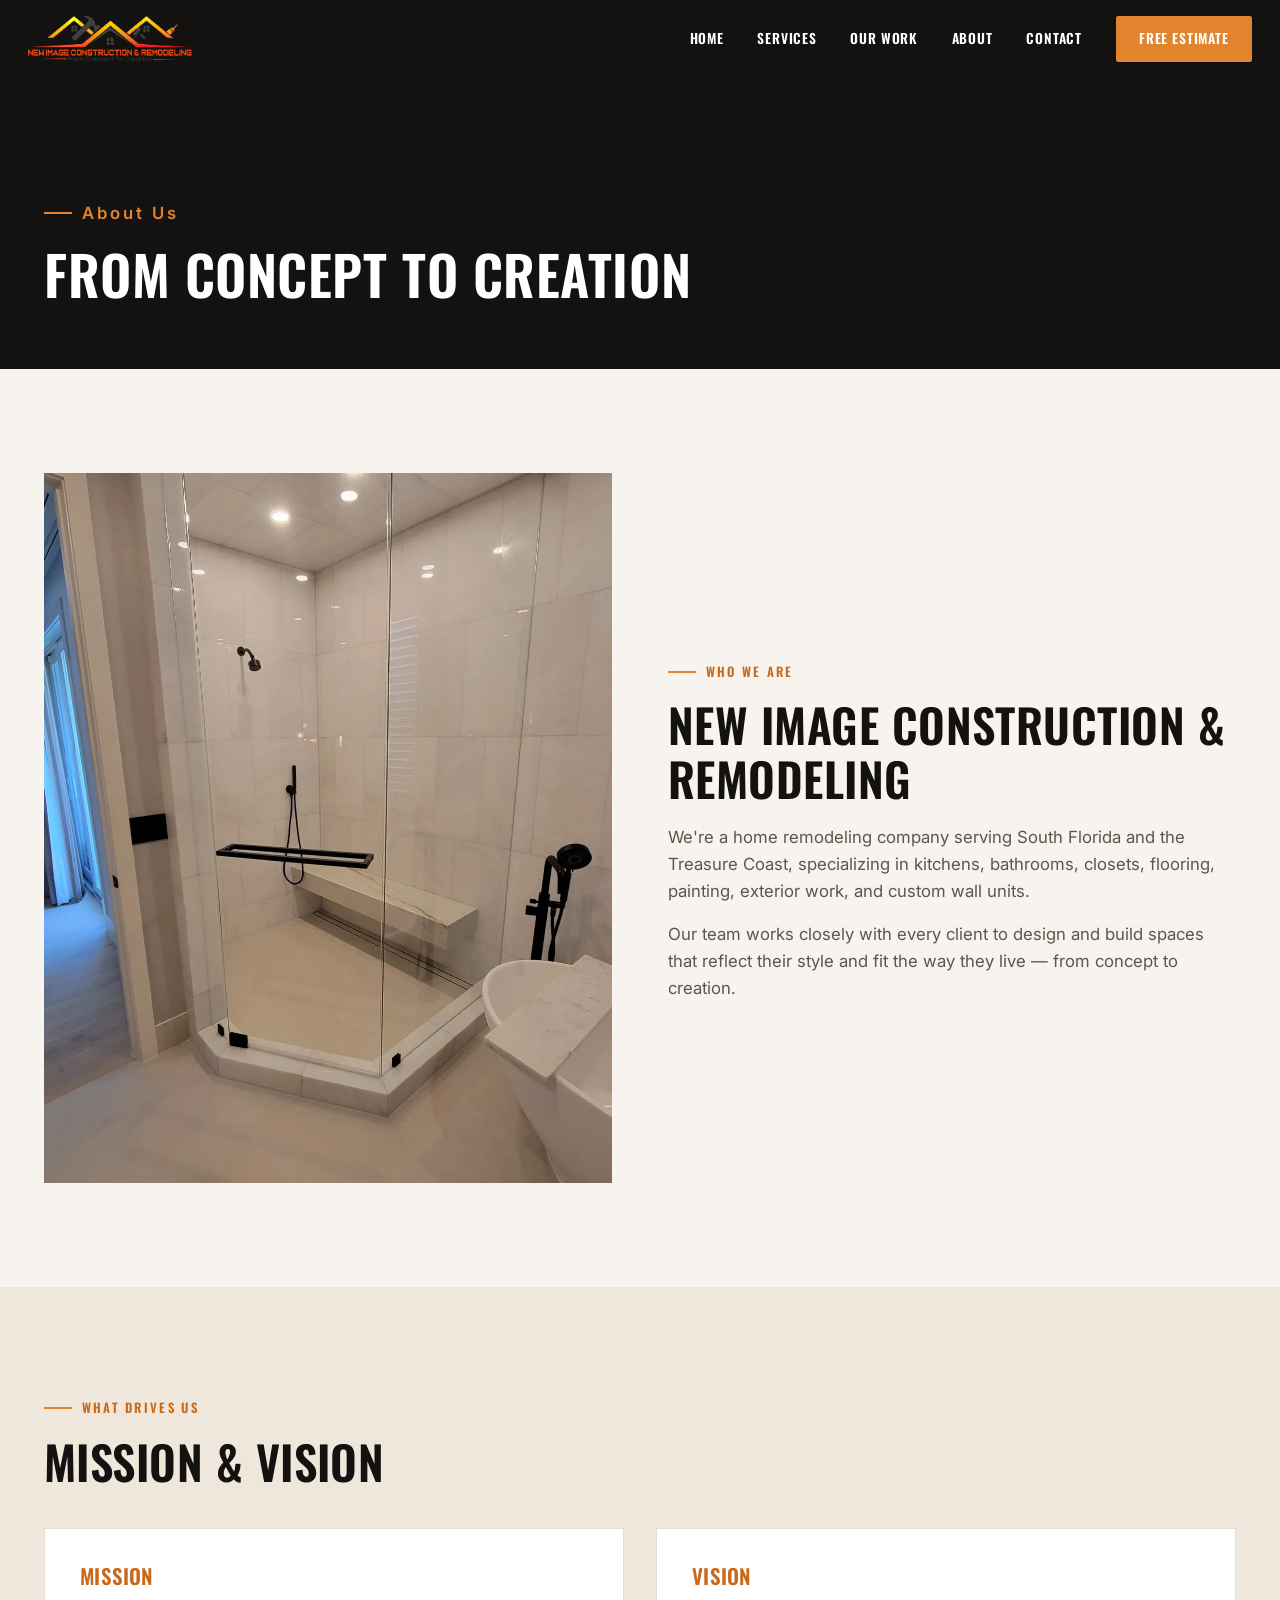
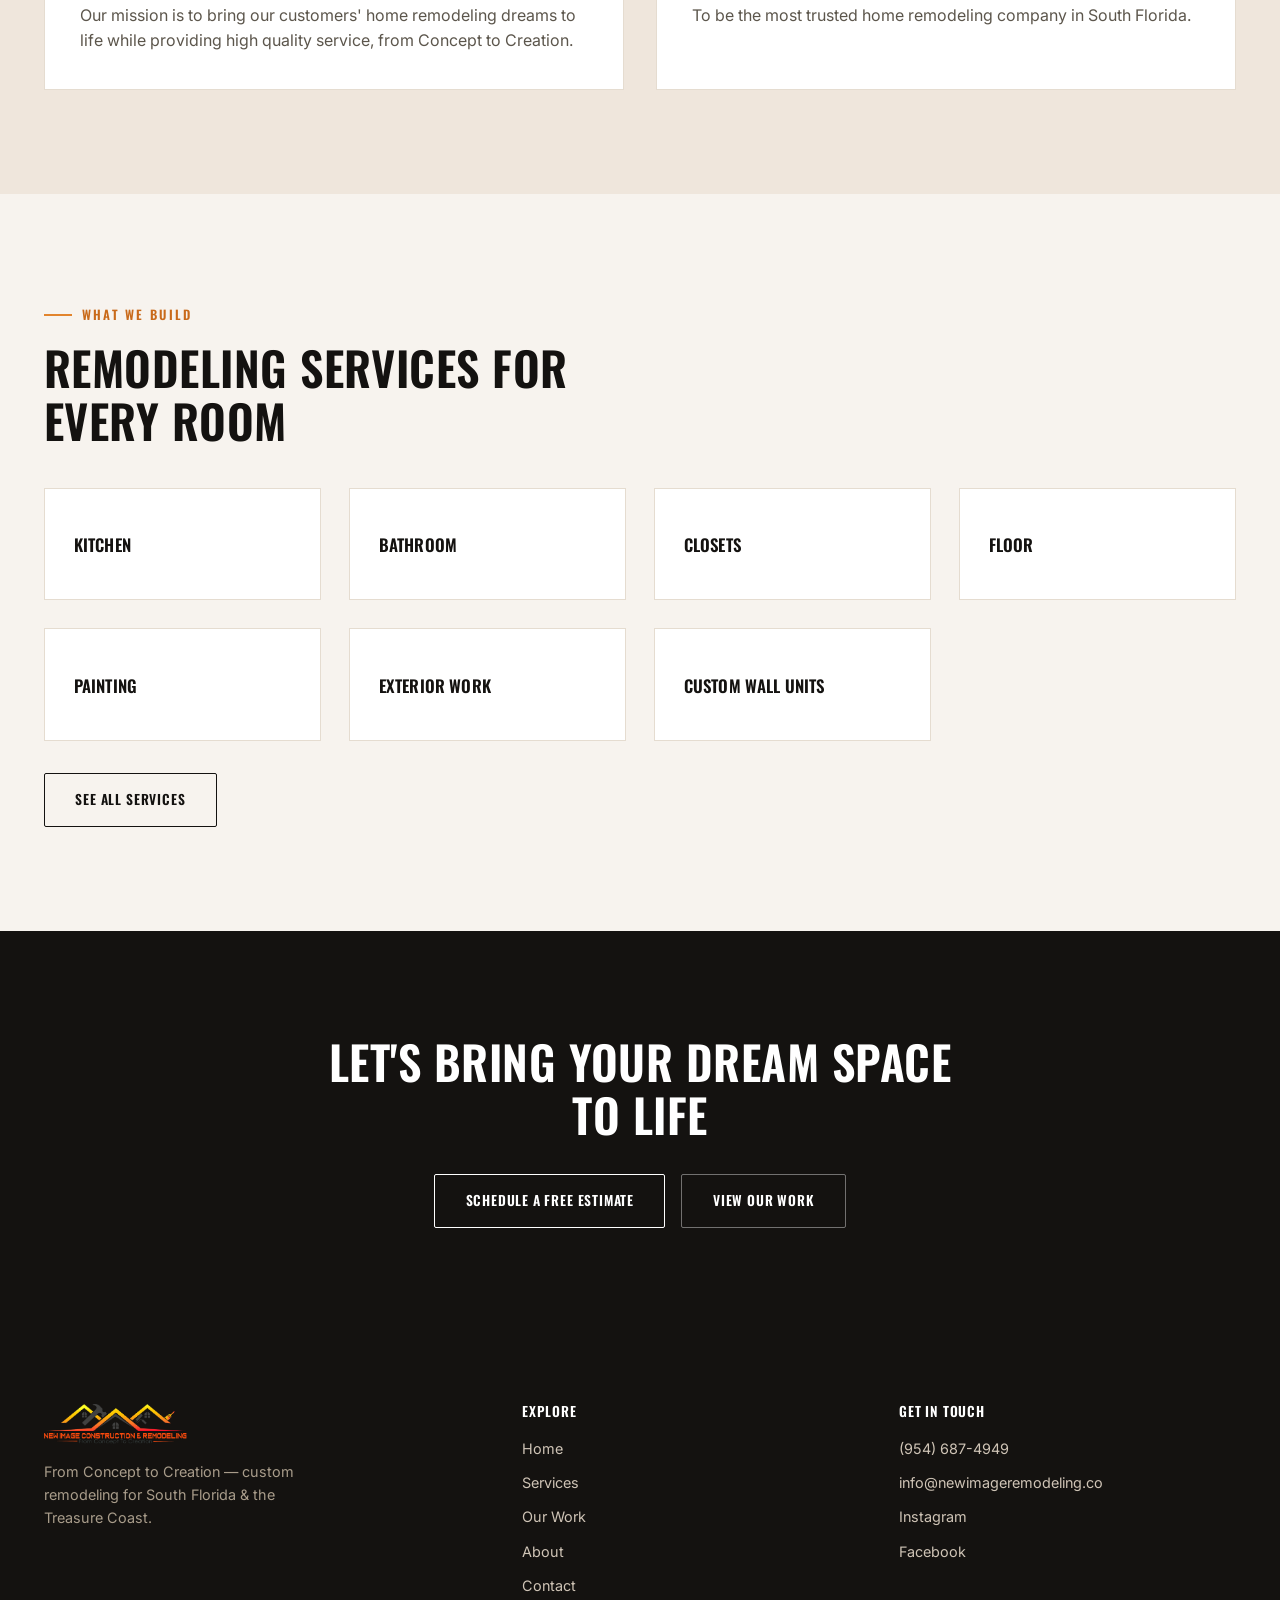
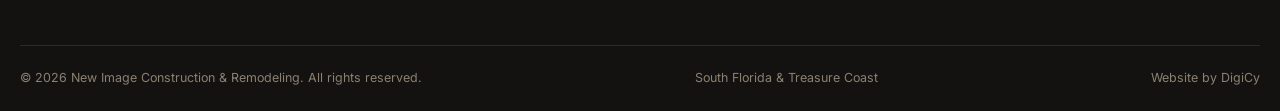
==== about/index.html @ 1180c823 "Build New Image Construction & Remodeling site Full static site: Home, Services (Kitchen, Bathroom, " ====
<!DOCTYPE html>
<html lang="en">
<head>
<meta charset="UTF-8" />
<meta name="viewport" content="width=device-width, initial-scale=1.0" />
<title>About Us | New Image Construction &amp; Remodeling</title>
<meta name="description" content="New Image Construction & Remodeling brings home remodeling dreams to life across South Florida & the Treasure Coast, from Concept to Creation." />
<link rel="canonical" href="https://newimageremodeling.co/about/" />
<meta name="robots" content="index, follow" />
<link rel="icon" type="image/png" sizes="32x32" href="/assets/logo/favicon-32.png" />
<link rel="apple-touch-icon" sizes="180x180" href="/assets/logo/apple-touch-icon.png" />
<link rel="preconnect" href="https://fonts.googleapis.com" />
<link rel="preconnect" href="https://fonts.gstatic.com" crossorigin />
<link href="https://fonts.googleapis.com/css2?family=Oswald:wght@500;600;700&family=Inter:wght@400;500;600;700&display=swap" rel="stylesheet" />
<link rel="stylesheet" href="/css/styles.css?v=1" />
</head>
<body>

<header class="site-header is-scrolled">
  <a href="/" class="logo" aria-label="New Image Construction & Remodeling — home">
    <img src="/assets/logo/newimage-logo.webp" alt="New Image Construction &amp; Remodeling" height="46" />
  </a>
  <button class="menu-toggle" aria-label="Toggle menu" aria-expanded="false">
    <span></span><span></span><span></span>
  </button>
  <nav class="main-nav">
    <a href="/">Home</a>
    <a href="/services/">Services</a>
    <a href="/work/">Our Work</a>
    <a href="/about/">About</a>
    <a href="/contact/">Contact</a>
    <a href="/contact/" class="btn btn-solid nav-cta">Free Estimate</a>
  </nav>
</header>

<section class="page-hero">
  <div class="container">
    <p class="eyebrow">About Us</p>
    <h1 data-animate>From Concept to Creation</h1>
  </div>
</section>

<section class="section">
  <div class="container about-block">
    <div data-animate>
      <img src="/assets/images/gallery/bathrooms/bathroom-01.webp" alt="Custom bathroom remodel by New Image Construction & Remodeling" />
    </div>
    <div data-animate data-animate-delay="1">
      <p class="eyebrow">Who We Are</p>
      <h2 class="section-title">New Image Construction &amp; Remodeling</h2>
      <p style="color:var(--graphite); margin-top:1.2rem; font-size:1.05rem;">We're a home remodeling company serving South Florida and the Treasure Coast, specializing in kitchens, bathrooms, closets, flooring, painting, exterior work, and custom wall units.</p>
      <p style="color:var(--graphite); margin-top:1rem; font-size:1.05rem;">Our team works closely with every client to design and build spaces that reflect their style and fit the way they live — from concept to creation.</p>
    </div>
  </div>
</section>

<section class="section" style="background:var(--cream-deep);">
  <div class="container">
    <p class="eyebrow" data-animate>What Drives Us</p>
    <h2 class="section-title" data-animate data-animate-delay="1">Mission &amp; Vision</h2>
    <div class="mv-grid" style="margin-top:2.5rem;">
      <div class="mv-card" data-animate>
        <h3>Mission</h3>
        <p>Our mission is to bring our customers' home remodeling dreams to life while providing high quality service, from Concept to Creation.</p>
      </div>
      <div class="mv-card" data-animate data-animate-delay="1">
        <h3>Vision</h3>
        <p>To be the most trusted home remodeling company in South Florida.</p>
      </div>
    </div>
  </div>
</section>

<section class="section">
  <div class="container">
    <p class="eyebrow" data-animate>What We Build</p>
    <h2 class="section-title" data-animate data-animate-delay="1">Remodeling services for every room</h2>
    <div class="grid cols-4" style="margin-top:2.5rem;">
      <div class="service-card" data-animate><h3 style="font-size:1.05rem;">Kitchen</h3></div>
      <div class="service-card" data-animate data-animate-delay="1"><h3 style="font-size:1.05rem;">Bathroom</h3></div>
      <div class="service-card" data-animate data-animate-delay="2"><h3 style="font-size:1.05rem;">Closets</h3></div>
      <div class="service-card" data-animate data-animate-delay="3"><h3 style="font-size:1.05rem;">Floor</h3></div>
      <div class="service-card" data-animate><h3 style="font-size:1.05rem;">Painting</h3></div>
      <div class="service-card" data-animate data-animate-delay="1"><h3 style="font-size:1.05rem;">Exterior Work</h3></div>
      <div class="service-card" data-animate data-animate-delay="2"><h3 style="font-size:1.05rem;">Custom Wall Units</h3></div>
    </div>
    <div class="btn-row" style="margin-top:2rem;" data-animate>
      <a href="/services/" class="btn">See All Services</a>
    </div>
  </div>
</section>

<section class="section" style="background:var(--ink); color:var(--white); text-align:center;">
  <div class="container">
    <h2 class="section-title" style="margin:0 auto; text-align:center; color:var(--white);" data-animate>Let's bring your dream space to life</h2>
    <div class="btn-row" style="justify-content:center; margin-top:2rem;" data-animate data-animate-delay="1">
      <a href="/contact/" class="btn btn-light">Schedule a Free Estimate</a>
      <a href="/work/" class="btn" style="border-color:rgba(255,255,255,.4); color:var(--white);">View Our Work</a>
    </div>
  </div>
</section>

<footer class="site-footer">
  <div class="container footer-grid">
    <div>
      <a href="/" class="logo">
        <img src="/assets/logo/newimage-logo.webp" alt="New Image Construction &amp; Remodeling" height="40" />
      </a>
      <p class="footer-tagline">From Concept to Creation — custom remodeling for South Florida &amp; the Treasure Coast.</p>
    </div>
    <div>
      <h4>Explore</h4>
      <div class="footer-links">
        <a href="/">Home</a>
        <a href="/services/">Services</a>
        <a href="/work/">Our Work</a>
        <a href="/about/">About</a>
        <a href="/contact/">Contact</a>
      </div>
    </div>
    <div>
      <h4>Get In Touch</h4>
      <div class="footer-links">
        <a href="tel:+19546874949">(954) 687-4949</a>
        <a href="mailto:info@newimageremodeling.co">info@newimageremodeling.co</a>
        <a href="https://www.instagram.com/newimageconstruction_remodel/" target="_blank" rel="noopener">Instagram</a>
        <a href="https://www.facebook.com/profile.php?id=100067156015493" target="_blank" rel="noopener">Facebook</a>
      </div>
    </div>
  </div>
  <div class="container footer-bottom">
    <span>&copy; <span data-year></span> New Image Construction &amp; Remodeling. All rights reserved.</span>
    <span>South Florida &amp; Treasure Coast</span>
    <span>Website by <a href="https://digicyus.com" target="_blank" rel="noopener">DigiCy</a></span>
  </div>
</footer>

<script src="/js/main.js?v=1"></script>
</body>
</html>
---- css/styles.css ----
/* ============================================================
   NEW IMAGE CONSTRUCTION & REMODELING — Design System
   ============================================================ */

:root{
  --ink:#141210;
  --ink-soft:#262220;
  --charcoal:#3a3532;
  --orange:#e2842d;
  --orange-deep:#c96a1a;
  --tan:#e2c6b7;
  --tan-deep:#d4ac96;
  --cream:#f7f3ee;
  --cream-deep:#efe6dc;
  --white:#ffffff;
  --graphite:#5c564c;
  --line:#e5dcd0;

  --font-head:'Oswald', 'Arial Narrow', sans-serif;
  --font-body:'Inter', -apple-system, BlinkMacSystemFont, 'Segoe UI', sans-serif;

  --section-pad: 6.5rem;
  --container-w: 1240px;

  --ease: cubic-bezier(.22,.68,.32,1);
}

*,*::before,*::after{ box-sizing:border-box; }
html,body{ margin:0; padding:0; }
html{ overflow-x:clip; scroll-behavior:smooth; }
body{
  overflow-x:clip;
  background:var(--cream);
  color:var(--ink);
  font-family:var(--font-body);
  font-size:16px;
  line-height:1.6;
  -webkit-font-smoothing:antialiased;
}
@media (prefers-reduced-motion: reduce){
  html{ scroll-behavior:auto; }
}

img{ max-width:100%; display:block; }
a{ color:inherit; text-decoration:none; }
ul{ margin:0; padding:0; list-style:none; }
h1,h2,h3,h4{ font-family:var(--font-head); font-weight:600; text-transform:uppercase; letter-spacing:.01em; line-height:1.15; margin:0; color:var(--ink); }
p{ margin:0; }
button{ font-family:inherit; cursor:pointer; }

:focus-visible{ outline:2px solid var(--orange); outline-offset:3px; }

.container{ max-width:var(--container-w); margin:0 auto; padding:0 1.5rem; }
.section{ padding:var(--section-pad) 0; }
@media (max-width:720px){
  :root{ --section-pad:4rem; }
}

.eyebrow{
  display:inline-flex; align-items:center; gap:.6rem;
  font-family:var(--font-head);
  font-size:.8rem; letter-spacing:.18em; text-transform:uppercase;
  color:var(--orange-deep); font-weight:600; margin:0 0 1rem;
}
.eyebrow::before{ content:''; width:28px; height:2px; background:var(--orange); }

.section-title{ font-size:clamp(2rem,4vw,2.9rem); max-width:26ch; }
.section-lede{ font-size:1.1rem; color:var(--graphite); max-width:56ch; margin-top:1rem; }

/* ---------------- Buttons ---------------- */
.btn{
  display:inline-flex; align-items:center; justify-content:center; gap:.5rem;
  padding:.95rem 1.9rem; border-radius:2px; border:1.5px solid var(--ink);
  background:transparent; color:var(--ink);
  font-family:var(--font-head);
  font-size:.85rem; font-weight:600; letter-spacing:.06em; text-transform:uppercase;
  transition:background .25s var(--ease), color .25s var(--ease), border-color .25s var(--ease), transform .2s var(--ease);
}
.btn:hover{ background:var(--ink); color:var(--white); transform:translateY(-2px); }
.btn-solid{ background:var(--orange); border-color:var(--orange); color:var(--white); }
.btn-solid:hover{ background:var(--orange-deep); border-color:var(--orange-deep); }
.btn-light{ border-color:var(--white); color:var(--white); }
.btn-light:hover{ background:var(--white); color:var(--ink); }
.btn-row{ display:flex; gap:1rem; flex-wrap:wrap; }

/* ---------------- Header / Nav ---------------- */
.site-header{
  position:fixed; top:0; left:0; right:0; z-index:1000;
  display:flex; align-items:center; justify-content:space-between;
  padding:1rem 1.75rem;
  transition:padding .3s var(--ease);
}
.site-header::before{
  content:''; position:absolute; inset:0; z-index:-1;
  background:rgba(20,18,16,0);
  transition:background .3s var(--ease), backdrop-filter .3s var(--ease);
}
.site-header.is-scrolled::before{
  background:rgba(20,18,16,.94);
  backdrop-filter:blur(10px);
}
.site-header.is-scrolled{ padding:.6rem 1.75rem; }

.logo{ display:flex; align-items:center; gap:.6rem; z-index:2; }
.logo img{ height:46px; width:auto; }

.main-nav{
  display:flex; align-items:center; gap:2.1rem;
}
.main-nav a{
  color:var(--white); font-family:var(--font-head);
  font-size:.85rem; font-weight:600;
  letter-spacing:.06em; text-transform:uppercase;
  padding:.4rem 0; position:relative;
}
.main-nav a:not(.btn)::after{
  content:''; position:absolute; left:0; bottom:-2px; width:0; height:1px;
  background:var(--orange); transition:width .25s var(--ease);
}
.main-nav a:not(.btn):hover::after{ width:100%; }
.main-nav .nav-cta{
  border:1.5px solid var(--orange); color:var(--white);
  padding:.7rem 1.4rem; border-radius:2px;
}
.main-nav .nav-cta:hover{ background:var(--orange); color:var(--ink); }

.menu-toggle{
  display:none; flex-direction:column; justify-content:center; gap:5px;
  width:42px; height:42px; background:transparent; border:none; z-index:2;
}
.menu-toggle span{ display:block; width:24px; height:2px; background:var(--white); transition:transform .25s var(--ease), opacity .25s var(--ease); }
.menu-toggle[aria-expanded="true"] span:nth-child(1){ transform:translateY(7px) rotate(45deg); }
.menu-toggle[aria-expanded="true"] span:nth-child(2){ opacity:0; }
.menu-toggle[aria-expanded="true"] span:nth-child(3){ transform:translateY(-7px) rotate(-45deg); }

@media (max-width:900px){
  .menu-toggle{ display:flex; }
  .main-nav{
    position:fixed; inset:0; z-index:1;
    flex-direction:column; justify-content:center; align-items:flex-start;
    gap:1.4rem; padding:2rem 2rem;
    background:var(--ink);
    transform:translateX(100%); transition:transform .35s var(--ease);
  }
  .main-nav.is-open{ transform:translateX(0); }
  .main-nav a{ font-size:1.4rem; }
  .main-nav .nav-cta{ margin-top:1rem; }
}

/* ---------------- Hero ---------------- */
.hero{
  position:relative; min-height:100svh; display:flex; align-items:flex-end;
  background:var(--ink); color:var(--white); overflow:clip;
}
.hero-media{ position:absolute; inset:0; z-index:0; }
.hero-media img{ width:100%; height:100%; object-fit:cover; }
.hero-media::after{
  content:''; position:absolute; inset:0;
  background:linear-gradient(180deg, rgba(10,9,7,.35) 0%, rgba(10,9,7,.35) 40%, rgba(10,9,7,.9) 100%);
}
.hero-content{ position:relative; z-index:1; padding:8rem 1.5rem 5rem; max-width:var(--container-w); margin:0 auto; width:100%; }
.hero-eyebrow{
  font-family:var(--font-head);
  font-size:.8rem; letter-spacing:.22em; text-transform:uppercase; color:var(--orange);
  font-weight:600; margin-bottom:1.2rem;
}
.hero-title{
  font-size:clamp(2.6rem,6vw,4.6rem); max-width:18ch; color:var(--white);
}
.hero-sub{ font-size:1.15rem; max-width:48ch; margin-top:1.3rem; color:#e9e0d3; font-family:var(--font-body); text-transform:none; }
.hero-actions{ display:flex; gap:1rem; margin-top:2.2rem; flex-wrap:wrap; }

/* ---------------- Data-animate ---------------- */
[data-animate]{
  opacity:0; transform:translateY(28px);
  transition:opacity .7s var(--ease), transform .7s var(--ease);
}
[data-animate].is-visible{ opacity:1; transform:none; }
[data-animate-delay="1"]{ transition-delay:.08s; }
[data-animate-delay="2"]{ transition-delay:.16s; }
[data-animate-delay="3"]{ transition-delay:.24s; }
[data-animate-delay="4"]{ transition-delay:.32s; }
@media (prefers-reduced-motion: reduce){
  [data-animate]{ opacity:1; transform:none; transition:none; }
}

/* ---------------- Brand statement ---------------- */
.statement{
  text-align:center; padding:5rem 0;
}
.statement p{
  font-family:var(--font-head); text-transform:none; font-size:clamp(1.4rem,3vw,2.1rem);
  line-height:1.5; max-width:22ch; margin:0 auto; color:var(--ink-soft);
}
.statement .orange{ color:var(--orange-deep); }

/* ---------------- Cards / Grids ---------------- */
.grid{ display:grid; gap:1.75rem; }
.cols-2{ grid-template-columns:repeat(2,1fr); }
.cols-3{ grid-template-columns:repeat(3,1fr); }
.cols-4{ grid-template-columns:repeat(4,1fr); }
@media (max-width:960px){ .cols-3,.cols-4{ grid-template-columns:repeat(2,1fr); } }
@media (max-width:620px){ .cols-2,.cols-3,.cols-4{ grid-template-columns:1fr; } }

.service-card{
  background:var(--white); border:1px solid var(--line); padding:2.2rem 1.8rem;
  transition:transform .3s var(--ease), box-shadow .3s var(--ease), border-color .3s var(--ease);
}
.service-card:hover{ transform:translateY(-6px); box-shadow:0 20px 40px -20px rgba(20,18,16,.25); border-color:var(--orange); }
.service-card .num{ font-family:var(--font-head); font-size:.9rem; color:var(--orange); font-weight:600; }
.service-card h3{ font-size:1.2rem; margin:.7rem 0 .6rem; }
.service-card p{ color:var(--graphite); font-size:.95rem; }

/* ---------------- Process steps ---------------- */
.process-list{ display:grid; grid-template-columns:repeat(auto-fit,minmax(200px,1fr)); gap:1.5rem; margin-top:3rem; }
.process-step{
  position:relative; padding:1.8rem 1.4rem; background:var(--white); border:1px solid var(--line);
}
.process-step .step-num{
  display:inline-flex; align-items:center; justify-content:center;
  width:38px; height:38px; border-radius:50%; background:var(--ink); color:var(--white);
  font-family:var(--font-head); font-weight:600; margin-bottom:1rem;
}
.process-step h4{ font-size:1.05rem; margin-bottom:.5rem; }
.process-step p{ font-size:.88rem; color:var(--graphite); }

/* ---------------- Gallery ---------------- */
.masonry{
  columns:3 280px; column-gap:1.1rem;
}
.masonry figure{
  break-inside:avoid; margin:0 0 1.1rem; overflow:hidden; position:relative; background:var(--ink);
  cursor:zoom-in;
}
.masonry figure img{ width:100%; height:auto; display:block; transition:transform .5s var(--ease); }
.masonry figure:hover img{ transform:scale(1.045); }
.masonry figcaption{
  position:absolute; left:0; right:0; bottom:0; padding:1.4rem 1.1rem .9rem;
  background:linear-gradient(0deg, rgba(10,9,7,.82), transparent);
  color:var(--white); font-family:var(--font-head);
  font-size:.82rem; letter-spacing:.04em; text-transform:uppercase; font-weight:600;
  opacity:0; transform:translateY(8px); transition:opacity .3s var(--ease), transform .3s var(--ease);
}
.masonry figure:hover figcaption{ opacity:1; transform:none; }
@media (max-width:720px){ .masonry{ columns:2 200px; } }
@media (max-width:460px){ .masonry{ columns:1; } }

.placeholder-figure{
  display:flex; align-items:center; justify-content:center; aspect-ratio:4/5;
  background:repeating-linear-gradient(135deg, var(--cream-deep), var(--cream-deep) 12px, var(--cream) 12px, var(--cream) 24px);
  border:1px dashed var(--orange); color:var(--graphite);
  font-family:var(--font-head);
  font-size:.8rem; letter-spacing:.06em; text-transform:uppercase; text-align:center; padding:1.5rem;
}

.filter-bar{ display:flex; flex-wrap:wrap; gap:.6rem; margin:2.2rem 0 2.5rem; }
.filter-btn{
  padding:.55rem 1.15rem; border:1.5px solid var(--line); background:var(--white);
  font-family:var(--font-head);
  font-size:.78rem; font-weight:600; letter-spacing:.05em; text-transform:uppercase;
  border-radius:999px; color:var(--graphite); transition:all .25s var(--ease);
}
.filter-btn:hover{ border-color:var(--orange); color:var(--ink); }
.filter-btn.is-active{ background:var(--ink); border-color:var(--ink); color:var(--white); }

/* Lightbox */
.lightbox{
  position:fixed; inset:0; z-index:2000; background:rgba(10,9,7,.95);
  display:flex; align-items:center; justify-content:center; padding:2rem;
  opacity:0; pointer-events:none; transition:opacity .3s var(--ease);
}
.lightbox.is-open{ opacity:1; pointer-events:auto; }
.lightbox img{ max-width:100%; max-height:88vh; margin:0 auto; }
.lightbox-close{
  position:absolute; top:1.5rem; right:1.5rem; width:44px; height:44px;
  border:1.5px solid rgba(255,255,255,.4); background:transparent; color:var(--white);
  border-radius:50%; font-size:1.3rem; line-height:1;
}
.lightbox-cap{ position:absolute; bottom:1.6rem; left:0; right:0; text-align:center; color:#e9e0d3; font-family:var(--font-head); font-size:.85rem; letter-spacing:.04em; text-transform:uppercase; }

/* ---------------- About ---------------- */
.about-block{ display:grid; grid-template-columns:1fr 1fr; gap:3.5rem; align-items:center; }
.about-block img{ width:100%; height:100%; object-fit:cover; aspect-ratio:4/5; }
@media (max-width:820px){ .about-block{ grid-template-columns:1fr; } }
.stat-row{ display:flex; gap:2.5rem; margin-top:2.2rem; flex-wrap:wrap; }
.stat strong{ display:block; font-family:var(--font-head); font-size:2.2rem; color:var(--orange-deep); }
.stat span{ font-size:.82rem; text-transform:uppercase; letter-spacing:.06em; color:var(--graphite); font-family:var(--font-head); }

.mv-grid{ display:grid; grid-template-columns:1fr 1fr; gap:2rem; margin-top:1rem; }
@media (max-width:720px){ .mv-grid{ grid-template-columns:1fr; } }
.mv-card{ background:var(--white); border:1px solid var(--line); padding:2.2rem; }
.mv-card h3{ color:var(--orange-deep); font-size:1.3rem; margin-bottom:.9rem; }
.mv-card p{ color:var(--graphite); }

/* ---------------- Contact ---------------- */
.contact-grid{ display:grid; grid-template-columns:1.1fr .9fr; gap:3.5rem; }
@media (max-width:900px){ .contact-grid{ grid-template-columns:1fr; } }
.contact-form{ display:flex; flex-direction:column; gap:1.2rem; }
.form-grid{ display:grid; grid-template-columns:1fr 1fr; gap:1.2rem; }
@media (max-width:560px){ .form-grid{ grid-template-columns:1fr; } }
.form-grid label,.contact-form > label{
  display:flex; flex-direction:column; gap:.5rem; font-size:.82rem; font-weight:600;
  font-family:var(--font-head);
  letter-spacing:.04em; text-transform:uppercase; color:var(--ink-soft);
}
.full-width{ grid-column:1/-1; }
input,textarea{
  font-family:var(--font-body); font-size:1rem; padding:.85rem 1rem; border:1.5px solid var(--line);
  background:var(--white); color:var(--ink); border-radius:2px; transition:border-color .2s var(--ease);
}
input:focus,textarea:focus{ border-color:var(--orange); }
textarea{ resize:vertical; min-height:140px; }
.form-status{ font-size:.88rem; min-height:1.2em; }
.form-status.is-success{ color:#2f7d3c; }
.form-status.is-error{ color:#b6462f; }

.contact-info-card{ background:var(--ink); color:var(--white); padding:2.6rem; }
.contact-info-card h3{ color:var(--white); font-size:1.3rem; margin-bottom:1.4rem; }
.contact-info-list{ display:flex; flex-direction:column; gap:1.2rem; }
.contact-info-list a,.contact-info-list span{ display:block; color:#e9e0d3; font-size:.95rem; font-family:var(--font-body); }
.contact-info-list strong{ display:block; color:var(--orange); font-family:var(--font-head); font-size:.75rem; text-transform:uppercase; letter-spacing:.06em; margin-bottom:.3rem; }
.contact-info-list a:hover{ color:var(--white); }
.map-wrap{ margin-top:1.6rem; border:1px solid rgba(255,255,255,.15); }
.map-wrap iframe{ width:100%; height:220px; border:0; filter:grayscale(.3); }

/* ---------------- Footer ---------------- */
.site-footer{ background:var(--ink); color:#cfc4b6; padding:4.5rem 0 0; }
.footer-grid{ display:grid; grid-template-columns:1.3fr 1fr 1fr; gap:2.5rem; padding-bottom:3rem; }
@media (max-width:720px){ .footer-grid{ grid-template-columns:1fr; } }
.site-footer .logo img{ height:40px; }
.footer-tagline{ margin-top:1rem; font-size:.9rem; max-width:32ch; color:#a89c8a; }
.site-footer h4{ color:var(--white); font-family:var(--font-head); font-size:.85rem; letter-spacing:.06em; text-transform:uppercase; margin-bottom:1.1rem; }
.footer-links{ display:flex; flex-direction:column; gap:.7rem; }
.footer-links a{ font-size:.9rem; color:#cfc4b6; }
.footer-links a:hover{ color:var(--orange); }
.footer-bottom{
  display:flex; justify-content:space-between; flex-wrap:wrap; gap:.6rem;
  padding:1.4rem 0; border-top:1px solid rgba(255,255,255,.1); font-size:.78rem; color:#8b8071;
}

/* ---------------- Page hero (interior pages) ---------------- */
.page-hero{
  background:var(--ink); color:var(--white); padding:calc(var(--section-pad) + 5rem) 0 4rem;
}
.page-hero .eyebrow{ color:var(--orange); }
.page-hero h1{ color:var(--white); font-size:clamp(2.2rem,4.5vw,3.4rem); max-width:22ch; }
.page-hero p{ color:#d8cdbe; max-width:56ch; margin-top:1rem; font-size:1.05rem; font-family:var(--font-body); text-transform:none; }

.notice-band{
  background:var(--cream-deep); border:1px dashed var(--orange);
  padding:1.1rem 1.4rem; font-size:.88rem; color:var(--graphite); margin-top:2rem;
}
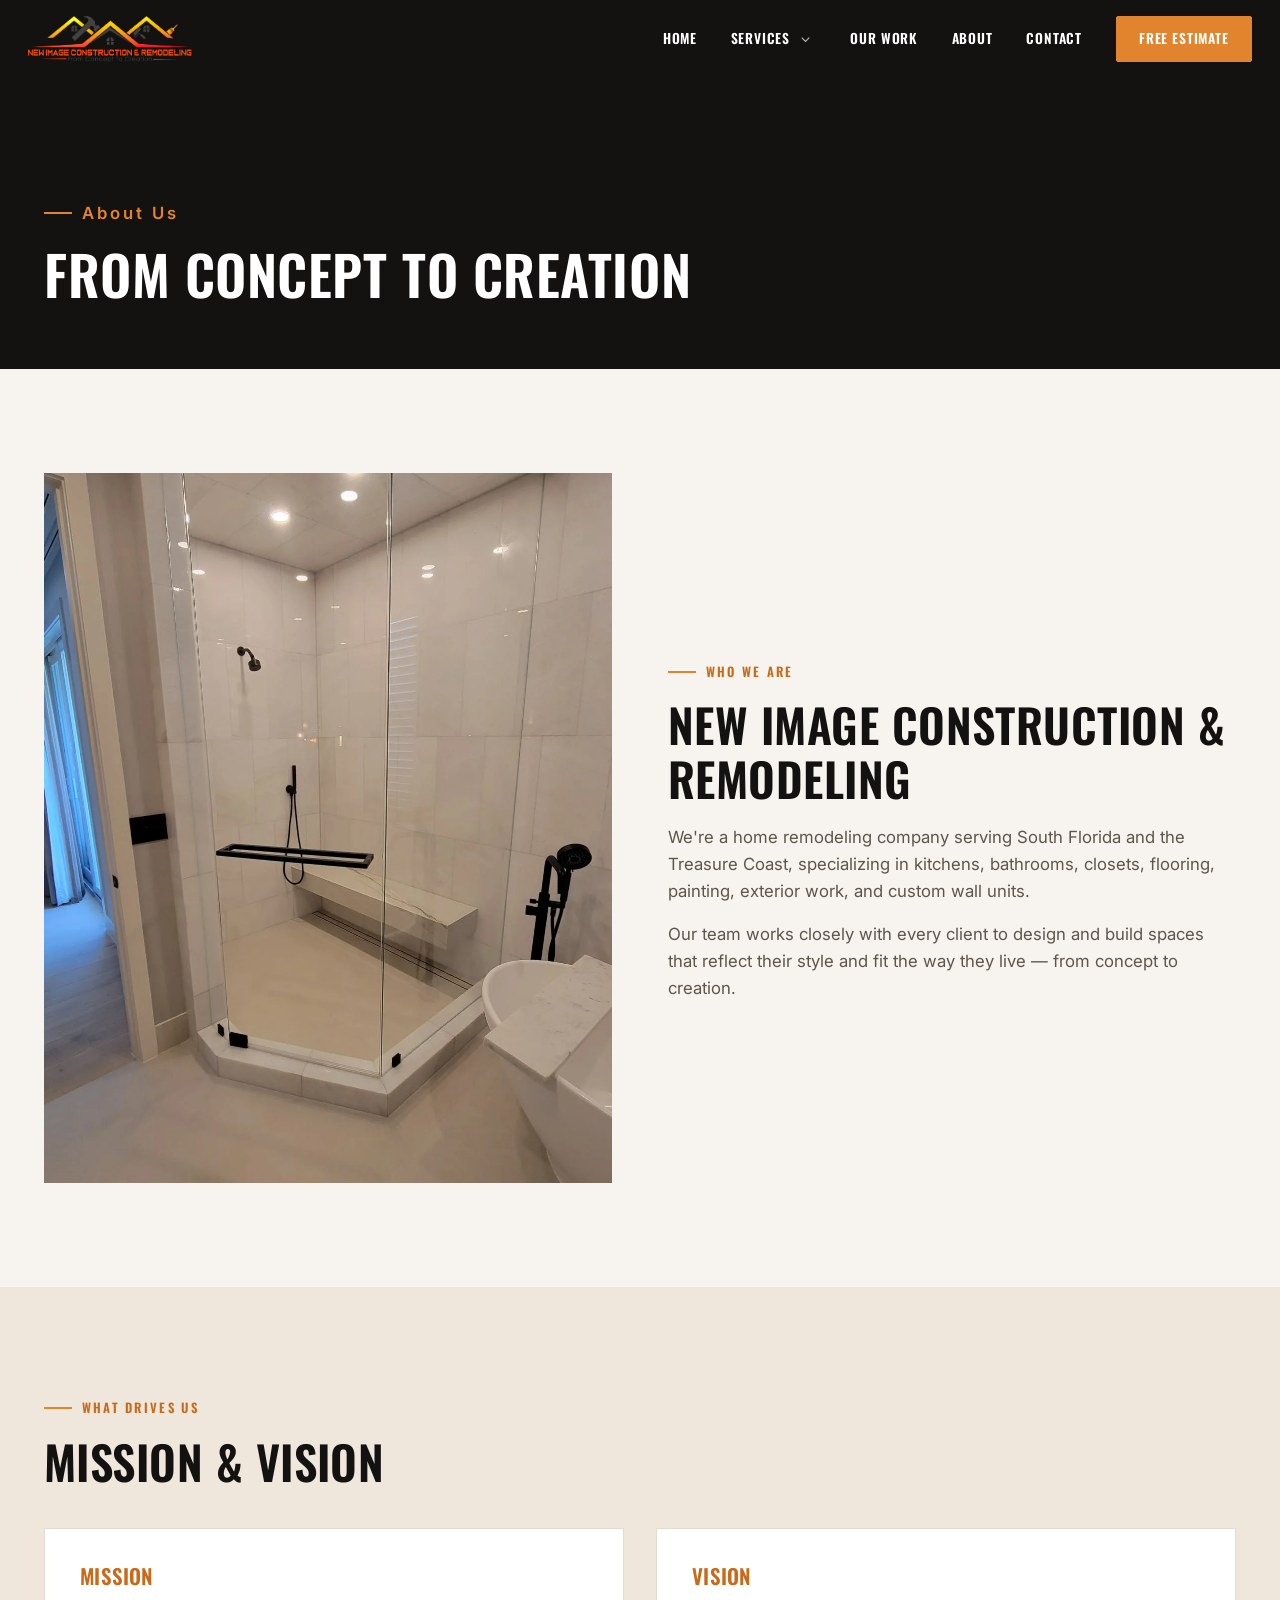
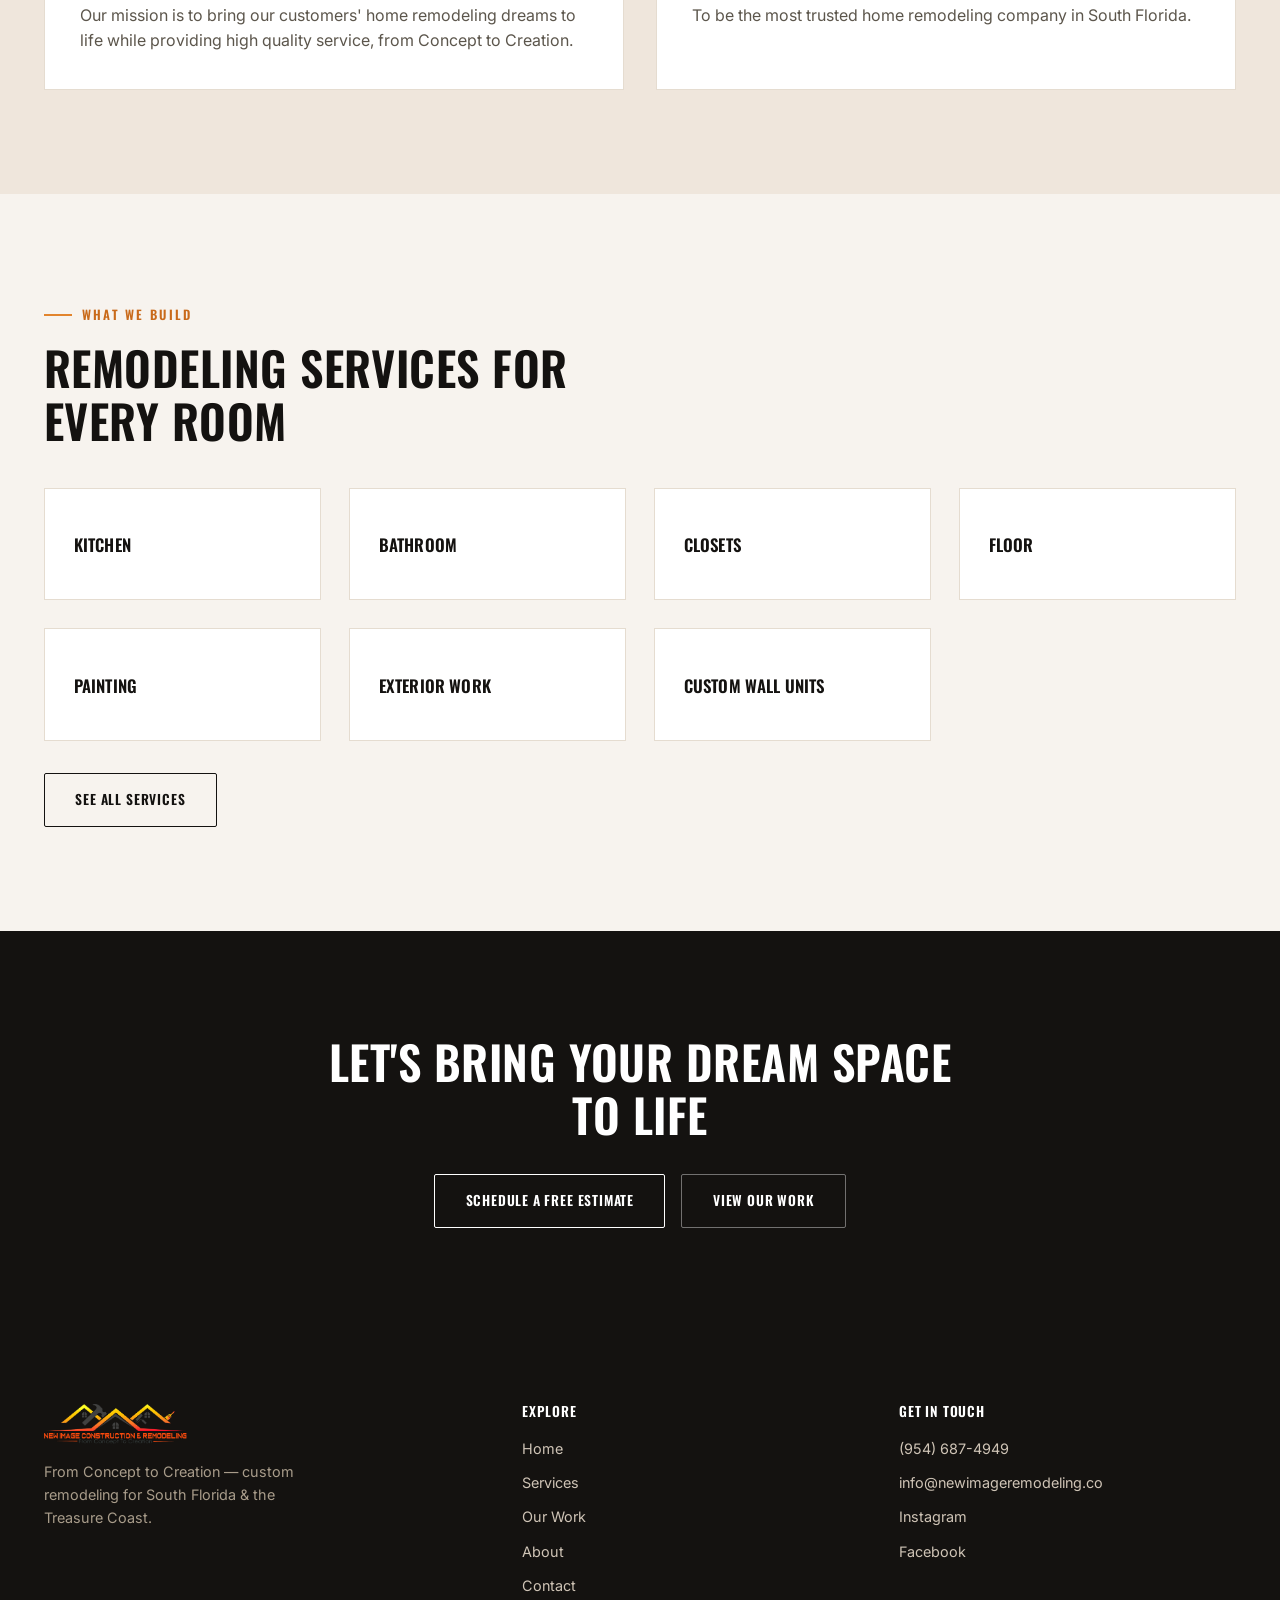
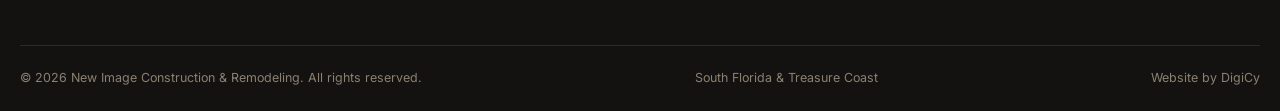
==== commit e517d353: "Make Services a dropdown listing the seven service pages "Services" only navigated; the pages under " ====
--- a/about/index.html
+++ b/about/index.html
@@ -12,7 +12,7 @@
 <link rel="preconnect" href="https://fonts.googleapis.com" />
 <link rel="preconnect" href="https://fonts.gstatic.com" crossorigin />
 <link href="https://fonts.googleapis.com/css2?family=Oswald:wght@500;600;700&family=Inter:wght@400;500;600;700&display=swap" rel="stylesheet" />
-<link rel="stylesheet" href="/css/styles.css?v=1" />
+<link rel="stylesheet" href="/css/styles.css?v=3" />
 </head>
 <body>
 
@@ -25,7 +25,22 @@
   </button>
   <nav class="main-nav">
     <a href="/">Home</a>
-    <a href="/services/">Services</a>
+    <div class="nav-item" data-nav-item>
+      <a href="/services/">Services</a>
+      <button class="nav-sub-toggle" type="button" data-nav-toggle
+              aria-expanded="false" aria-controls="nav-services" aria-label="Services submenu">
+        <svg viewBox="0 0 24 24" aria-hidden="true" focusable="false"><path d="M6 9l6 6 6-6" fill="none" stroke="currentColor" stroke-width="1.8"/></svg>
+      </button>
+      <ul class="nav-sub" id="nav-services">
+        <li><a href="/services/kitchen/">Kitchen</a></li>
+        <li><a href="/services/bathroom/">Bathroom</a></li>
+        <li><a href="/services/closets/">Closets</a></li>
+        <li><a href="/services/floor/">Floor</a></li>
+        <li><a href="/services/painting/">Painting</a></li>
+        <li><a href="/services/exterior-work/">Exterior Work</a></li>
+        <li><a href="/services/custom-wall-units/">Custom Wall Units</a></li>
+      </ul>
+    </div>
     <a href="/work/">Our Work</a>
     <a href="/about/">About</a>
     <a href="/contact/">Contact</a>
@@ -135,6 +150,6 @@
   </div>
 </footer>
 
-<script src="/js/main.js?v=1"></script>
+<script src="/js/main.js?v=3"></script>
 </body>
 </html>
--- a/css/styles.css
+++ b/css/styles.css
@@ -3,11 +3,14 @@
    ============================================================ */
 
 :root{
+  --void:#0a0908;
   --ink:#141210;
   --ink-soft:#262220;
   --charcoal:#3a3532;
   --orange:#e2842d;
   --orange-deep:#c96a1a;
+  --gold:#f0b54a;
+  --ember:#8e3a1f;
   --tan:#e2c6b7;
   --tan-deep:#d4ac96;
   --cream:#f7f3ee;
@@ -96,10 +99,18 @@
   transition:background .3s var(--ease), backdrop-filter .3s var(--ease);
 }
 .site-header.is-scrolled::before{
-  background:rgba(20,18,16,.94);
-  backdrop-filter:blur(10px);
-}
-.site-header.is-scrolled{ padding:.6rem 1.75rem; }
+  background:rgba(14,12,10,.72);
+  backdrop-filter:blur(16px) saturate(140%);
+  -webkit-backdrop-filter:blur(16px) saturate(140%);
+  border-bottom:1px solid rgba(246,241,234,.09);
+}
+.site-header.is-scrolled{ padding:.55rem 1.75rem; }
+.site-header.is-scrolled .logo img{ height:38px; }
+.logo img{ transition:height .3s var(--ease); }
+
+/* Over the cinematic hero the header stays weightless — the film's own
+   top scrim carries the contrast, so no panel is needed. */
+.site-header.is-over-hero::before{ background:rgba(20,18,16,0); backdrop-filter:none; border-bottom-color:transparent; }
 
 .logo{ display:flex; align-items:center; gap:.6rem; z-index:2; }
 .logo img{ height:46px; width:auto; }
@@ -147,28 +158,321 @@
   .main-nav .nav-cta{ margin-top:1rem; }
 }
 
-/* ---------------- Hero ---------------- */
-.hero{
-  position:relative; min-height:100svh; display:flex; align-items:flex-end;
-  background:var(--ink); color:var(--white); overflow:clip;
-}
-.hero-media{ position:absolute; inset:0; z-index:0; }
-.hero-media img{ width:100%; height:100%; object-fit:cover; }
-.hero-media::after{
+/* ============================================================
+   CINEMATIC HERO — scroll-scrubbed video sequence
+   Base rules below describe the STATIC fallback (no JS, reduced
+   motion, save-data). `.is-cinema` upgrades it to the sticky,
+   scroll-driven experience; JS adds that class only when safe.
+   ============================================================ */
+/* The film runs behind the hero AND the philosophy line that follows it,
+   so the sticky media layer belongs to this wrapper rather than the hero. */
+.cinema{
+  --hero-track:520svh;
+  --hero-outro:90svh;
+  --hero-pan:20%;          /* object-position Y,  driven by JS  */
+  --hero-pan-still:6%;
+  --hero-zoom:1;           /* slow push, driven by JS           */
+  --hero-fg:#f6f1ea;
+  position:relative;
+  background:var(--void);
+  color:var(--hero-fg);
+  isolation:isolate;
+}
+.hero-cinema{ position:relative; z-index:1; margin-top:-100vh; margin-top:-100dvh; }
+.hero-stage{ position:relative; }
+
+/* ---- skip link ---- */
+.hero-skip{
+  position:absolute; top:5.2rem; left:50%; transform:translate(-50%,-460%);
+  z-index:40; padding:.7rem 1.2rem; background:var(--white); color:var(--ink);
+  font-family:var(--font-head); font-size:.78rem; font-weight:600;
+  letter-spacing:.1em; text-transform:uppercase; border-radius:2px;
+  transition:transform .25s var(--ease);
+}
+.hero-skip:focus-visible{ transform:translate(-50%,0); }
+
+/* ---- media layer ---- */
+.hero-media{
+  position:sticky; top:0; z-index:0;
+  height:100vh; height:100dvh;
+  overflow:clip; background:var(--void);
+}
+.hero-still{ position:absolute; inset:0; display:block; }
+.hero-still img,
+.hero-video{
+  position:absolute; inset:0; width:100%; height:100%;
+  object-fit:cover;
+}
+.hero-video{ object-position:50% var(--hero-pan); }
+.hero-still img{ object-position:50% var(--hero-pan-still); }
+/* A slow push keeps the frame alive through the calm opening seconds, where
+   the footage itself barely moves. Zoom only ever crops tighter than the
+   computed band, so it cannot expose the film's burned-in lock-up. */
+.hero-still img,
+.hero-video{ transform:scale(var(--hero-zoom)); transform-origin:50% 50%; }
+.hero-video{
+  z-index:1; opacity:0; border:0; background:transparent;
+  transition:opacity .9s var(--ease);
+}
+.is-video-ready .hero-video{ opacity:1; }
+.is-video-failed .hero-video{ display:none; }
+
+/* Readability without drowning the footage: a light top scrim for the
+   header, a heavier bottom scrim for the copy, plus a soft vignette. */
+.hero-scrim{ position:absolute; inset:0; z-index:2; pointer-events:none; }
+.hero-scrim::before{
   content:''; position:absolute; inset:0;
-  background:linear-gradient(180deg, rgba(10,9,7,.35) 0%, rgba(10,9,7,.35) 40%, rgba(10,9,7,.9) 100%);
-}
-.hero-content{ position:relative; z-index:1; padding:8rem 1.5rem 5rem; max-width:var(--container-w); margin:0 auto; width:100%; }
-.hero-eyebrow{
-  font-family:var(--font-head);
-  font-size:.8rem; letter-spacing:.22em; text-transform:uppercase; color:var(--orange);
-  font-weight:600; margin-bottom:1.2rem;
-}
+  background:
+    linear-gradient(180deg, rgba(10,9,8,.58) 0%, rgba(10,9,8,.16) 18%, rgba(10,9,8,0) 34%),
+    linear-gradient(0deg, rgba(10,9,8,.88) 0%, rgba(10,9,8,.55) 22%, rgba(10,9,8,.12) 46%, rgba(10,9,8,0) 62%);
+}
+.hero-scrim::after{
+  content:''; position:absolute; inset:0;
+  background:radial-gradient(130% 92% at 50% 42%, rgba(10,9,8,0) 42%, rgba(10,9,8,.5) 100%);
+}
+.hero-grain{
+  position:absolute; inset:0; z-index:3; pointer-events:none;
+  opacity:.055; mix-blend-mode:overlay;
+  background-image:url("data:image/svg+xml;utf8,<svg xmlns='http://www.w3.org/2000/svg' width='160' height='160'><filter id='n'><feTurbulence type='fractalNoise' baseFrequency='.85' numOctaves='3'/></filter><rect width='160' height='160' filter='url(%23n)'/></svg>");
+}
+
+/* ---- chapters ---- */
+.hero-chapters{ position:relative; z-index:4; }
+.hero-chapter{
+  display:flex; align-items:flex-end; min-height:76svh;
+}
+.hero-chapter-inner{
+  width:100%; max-width:var(--container-w); margin:0 auto;
+  padding:0 1.5rem 7vh;
+}
+
+.hero-kicker{
+  display:flex; align-items:center; gap:.75rem;
+  font-family:var(--font-head); font-size:.76rem; font-weight:600;
+  letter-spacing:.24em; text-transform:uppercase;
+  color:var(--gold); margin-bottom:1.5rem;
+}
+.hero-kicker::after{
+  content:''; flex:0 0 auto; width:44px; height:1px;
+  background:linear-gradient(90deg, var(--orange), rgba(226,132,45,0));
+}
+.hero-index{ color:rgba(246,241,234,.5); font-variant-numeric:tabular-nums; }
+
+.hero-wordmark{ color:var(--hero-fg); display:block; margin:0; }
+.hero-wordmark-a,
+.hero-wordmark-b{ display:block; }
+.hero-wordmark-a{
+  font-size:clamp(3rem,7.4vw,6.4rem); line-height:.94; letter-spacing:-.005em;
+}
+.hero-wordmark-b{
+  font-size:clamp(.92rem,1.68vw,1.5rem); font-weight:500;
+  letter-spacing:.34em; color:rgba(246,241,234,.78); margin-top:1rem;
+}
+.hero-tagline{
+  font-family:var(--font-head); font-size:clamp(1rem,1.5vw,1.3rem);
+  letter-spacing:.14em; text-transform:uppercase; color:var(--orange);
+  margin-top:1.6rem;
+}
+.hero-lede{
+  font-size:clamp(.95rem,1.15vw,1.08rem); color:rgba(246,241,234,.72);
+  max-width:46ch; margin-top:1.4rem;
+}
+
 .hero-title{
-  font-size:clamp(2.6rem,6vw,4.6rem); max-width:18ch; color:var(--white);
-}
-.hero-sub{ font-size:1.15rem; max-width:48ch; margin-top:1.3rem; color:#e9e0d3; font-family:var(--font-body); text-transform:none; }
-.hero-actions{ display:flex; gap:1rem; margin-top:2.2rem; flex-wrap:wrap; }
+  color:var(--hero-fg);
+  font-size:clamp(3.2rem,9vw,8rem); line-height:.9; letter-spacing:-.01em;
+}
+.hero-title--sm{ font-size:clamp(2.2rem,5.4vw,4.6rem); line-height:.98; }
+.hero-line{
+  font-size:clamp(1rem,1.45vw,1.35rem); color:rgba(246,241,234,.82);
+  max-width:40ch; margin-top:1.5rem; line-height:1.5;
+}
+
+.hero-services{
+  display:flex; flex-wrap:wrap; gap:.6rem 2.4rem; margin-top:1.8rem;
+}
+.hero-services a{
+  display:inline-block; position:relative; padding:.25rem 0;
+  font-family:var(--font-head); font-weight:600;
+  font-size:clamp(1.1rem,2.1vw,1.9rem); letter-spacing:.06em; text-transform:uppercase;
+  color:rgba(246,241,234,.86);
+  transition:color .25s var(--ease);
+}
+.hero-services a::after{
+  content:''; position:absolute; left:0; bottom:0; width:0; height:1px;
+  background:var(--orange); transition:width .3s var(--ease);
+}
+.hero-services a:hover{ color:var(--white); }
+.hero-services a:hover::after{ width:100%; }
+
+.hero-actions{ display:flex; gap:1rem; margin-top:2.4rem; flex-wrap:wrap; }
+
+/* ---- chapter rail ---- */
+.hero-rail{ display:none; }
+.hero-rail ol{ list-style:none; margin:0; padding:0; display:flex; flex-direction:column; gap:.2rem; }
+.hero-rail button{
+  display:flex; align-items:center; gap:.8rem;
+  padding:.45rem 0; background:none; border:0; color:inherit;
+}
+.hero-rail-bar{
+  display:block; width:26px; height:2px; flex:0 0 auto;
+  background:rgba(246,241,234,.28); transition:width .3s var(--ease), background .3s var(--ease);
+}
+.hero-rail-text{
+  font-family:var(--font-head); font-size:.68rem; font-weight:600;
+  letter-spacing:.18em; text-transform:uppercase;
+  color:rgba(246,241,234,.45);
+  transition:color .3s var(--ease);
+}
+.hero-rail button:hover .hero-rail-bar{ background:rgba(246,241,234,.6); }
+.hero-rail button:hover .hero-rail-text{ color:rgba(246,241,234,.85); }
+.hero-rail li.is-current .hero-rail-bar{ width:42px; background:var(--orange); }
+.hero-rail li.is-current .hero-rail-text{ color:var(--hero-fg); }
+
+/* ---- scroll cue ---- */
+.hero-cue{ display:none; }
+.hero-cue-line{
+  display:block; width:1px; height:44px; overflow:hidden;
+  background:rgba(246,241,234,.22); position:relative;
+}
+.hero-cue-line::after{
+  content:''; position:absolute; left:0; top:-44px; width:1px; height:44px;
+  background:linear-gradient(180deg, rgba(226,132,45,0), var(--orange));
+  animation:heroCue 2.6s var(--ease) infinite;
+}
+@keyframes heroCue{ 0%{ transform:translateY(0);} 60%,100%{ transform:translateY(88px);} }
+
+/* ============================================================
+   CINEMA MODE — enabled by JS
+   ============================================================ */
+.is-cinema .hero-cinema{ height:var(--hero-track); }
+/* The philosophy line scrolls over the still-running film, then dissolves
+   the whole act into the cream page. */
+.is-cinema .hero-outro{
+  position:relative; z-index:1;
+  min-height:var(--hero-outro);
+  display:flex; align-items:center;
+  background:linear-gradient(180deg,
+    rgba(10,9,8,0) 0%, rgba(10,9,8,.30) 26%, rgba(10,9,8,.78) 52%,
+    #1a1510 72%, #4a3f33 86%, #9c8a72 95%, var(--cream) 100%);
+}
+.is-cinema .hero-stage{
+  position:sticky; top:0;
+  height:100svh; height:100dvh;
+  overflow:clip;
+}
+.is-cinema .hero-chapters{ position:absolute; inset:0; margin:0; }
+.is-cinema .hero-chapter{
+  position:absolute; inset:0; min-height:0;
+  opacity:0; pointer-events:none;
+  transform-origin:0 100%;
+  will-change:opacity, transform, filter;
+  backface-visibility:hidden;
+}
+.is-cinema .hero-chapter.is-off{ visibility:hidden; }
+.is-cinema .hero-chapter.is-live{ pointer-events:auto; }
+.is-cinema .hero-chapter-inner{ padding-bottom:12vh; }
+
+.is-cinema .hero-rail{
+  display:block; position:absolute; z-index:6;
+  right:max(1.75rem, calc((100% - var(--container-w)) / 2 + 1.5rem));
+  top:50%; transform:translateY(-50%);
+}
+.is-cinema .hero-cue{
+  display:flex; flex-direction:column; align-items:center; gap:.9rem;
+  position:absolute; z-index:6; left:50%; bottom:2.2rem; transform:translateX(-50%);
+  font-family:var(--font-head); font-size:.68rem; font-weight:600;
+  letter-spacing:.24em; text-transform:uppercase; color:rgba(246,241,234,.5);
+  transition:opacity .5s var(--ease), transform .5s var(--ease);
+}
+.is-cinema.is-cue-off .hero-cue{ opacity:0; transform:translate(-50%,12px); pointer-events:none; }
+
+/* Buffering hint while the first seconds stream in */
+.is-cinema .hero-media::after{
+  content:''; position:absolute; z-index:5; left:0; right:0; bottom:0; height:2px;
+  background:linear-gradient(90deg, var(--orange), var(--gold));
+  transform:scaleX(0); transform-origin:0 50%;
+  opacity:0; transition:opacity .4s var(--ease);
+}
+.is-cinema.is-buffering .hero-media::after{ opacity:.8; animation:heroBuf 1.4s var(--ease) infinite; }
+@keyframes heroBuf{ 0%{transform:scaleX(0);} 50%{transform:scaleX(.7);} 100%{transform:scaleX(1); opacity:0;} }
+
+/* ---- responsive ---- */
+@media (max-width:900px){
+  .hero-cinema{ --hero-track:480svh; }
+  /* A side rail would sit straight on top of the film's own lock-up, so
+     narrow screens get a segmented bar along the bottom edge instead. */
+  .is-cinema .hero-rail{
+    right:auto; left:1.35rem; top:auto; bottom:1.5rem; transform:none;
+  }
+  .hero-rail ol{ flex-direction:row; gap:.45rem; }
+  .hero-rail button{ padding:.6rem 0; }
+  .hero-rail-text{
+    position:absolute; width:1px; height:1px; margin:-1px;
+    padding:0; overflow:hidden; clip-path:inset(50%); white-space:nowrap;
+  }
+  .hero-rail-bar{ width:26px; }
+  .hero-rail li.is-current .hero-rail-bar{ width:26px; height:2px; }
+  /* lift the cue clear of the bottom rail */
+  .is-cinema .hero-cue{ bottom:4.4rem; gap:.7rem; }
+  .hero-cue-line{ height:28px; }
+  .is-cinema .hero-chapter-inner{ padding-bottom:5.6rem; }
+  .hero-chapter-inner{ padding-left:1.35rem; padding-right:1.35rem; }
+}
+
+/* Portrait viewports show the full vertical composition, in which the
+   film already renders the logo lock-up. Keep the <h1> for search and
+   assistive tech, but don't print the same words twice on screen. */
+@media (max-aspect-ratio: 29/20){
+  .hero-wordmark,
+  .hero-tagline{
+    position:absolute; width:1px; height:1px; margin:-1px;
+    padding:0; overflow:hidden; clip-path:inset(50%); white-space:nowrap;
+  }
+  .hero-chapter--intro .hero-lede{
+    font-size:clamp(1.02rem,4.1vw,1.3rem); line-height:1.45;
+    color:var(--hero-fg); max-width:24ch; margin-top:0;
+  }
+}
+
+@media (max-width:560px){
+  .hero-title{ font-size:clamp(2.2rem,12.5vw,4.4rem); }
+  .hero-title--sm{ font-size:clamp(2rem,9vw,2.8rem); }
+  .hero-services{ gap:.35rem 1.6rem; }
+  .hero-actions{ gap:.7rem; }
+  .hero-actions .btn{ flex:1 1 100%; }
+}
+
+/* ---- static fallback polish ---- */
+.cinema:not(.is-cinema) .hero-chapter:first-child{ min-height:100svh; }
+.cinema:not(.is-cinema) .hero-chapter{
+  padding-top:6vh;
+  background:linear-gradient(180deg, rgba(10,9,8,0), rgba(10,9,8,.55));
+}
+
+@media (prefers-reduced-motion: reduce){
+  .hero-cue-line::after{ animation:none; }
+  .is-cinema .hero-chapter{ transition:none; }
+}
+
+/* ============================================================
+   HERO → PAGE BRIDGE
+   Carries the film's darkness into the first editorial section so
+   the two worlds read as one continuous scroll.
+   ============================================================ */
+.hero-outro{
+  position:relative; text-align:center;
+  padding:clamp(6rem,14vh,10rem) 0 clamp(6rem,13vh,9rem);
+  background:linear-gradient(180deg, var(--void) 0%, #0d0b09 44%, #241d16 70%, #7d6c58 90%, var(--cream) 100%);
+}
+.hero-outro .eyebrow{ color:var(--gold); justify-content:center; }
+.hero-outro .eyebrow::before{ background:var(--orange); }
+.hero-outro-statement{
+  font-family:var(--font-head); text-transform:none; font-weight:500;
+  font-size:clamp(1.6rem,3.6vw,2.6rem); line-height:1.4;
+  max-width:20ch; margin:1.4rem auto 0; color:#f2ece3;
+}
+.hero-outro-statement .orange{ color:var(--orange); }
 
 /* ---------------- Data-animate ---------------- */
 [data-animate]{
@@ -184,16 +488,6 @@
   [data-animate]{ opacity:1; transform:none; transition:none; }
 }
 
-/* ---------------- Brand statement ---------------- */
-.statement{
-  text-align:center; padding:5rem 0;
-}
-.statement p{
-  font-family:var(--font-head); text-transform:none; font-size:clamp(1.4rem,3vw,2.1rem);
-  line-height:1.5; max-width:22ch; margin:0 auto; color:var(--ink-soft);
-}
-.statement .orange{ color:var(--orange-deep); }
-
 /* ---------------- Cards / Grids ---------------- */
 .grid{ display:grid; gap:1.75rem; }
 .cols-2{ grid-template-columns:repeat(2,1fr); }
@@ -203,6 +497,7 @@
 @media (max-width:620px){ .cols-2,.cols-3,.cols-4{ grid-template-columns:1fr; } }
 
 .service-card{
+  display:block;
   background:var(--white); border:1px solid var(--line); padding:2.2rem 1.8rem;
   transition:transform .3s var(--ease), box-shadow .3s var(--ease), border-color .3s var(--ease);
 }
@@ -350,3 +645,302 @@
   background:var(--cream-deep); border:1px dashed var(--orange);
   padding:1.1rem 1.4rem; font-size:.88rem; color:var(--graphite); margin-top:2rem;
 }
+
+/* ============================================================
+   SERVICE PAGES
+   ============================================================ */
+.crumbs{
+  display:flex; flex-wrap:wrap; align-items:center; gap:.6rem;
+  font-family:var(--font-head); font-size:.72rem; font-weight:600;
+  letter-spacing:.16em; text-transform:uppercase;
+  color:rgba(246,241,234,.72); margin-bottom:2.2rem;
+}
+.crumbs a:hover{ color:var(--orange); }
+.crumbs span[aria-hidden]{ color:rgba(246,241,234,.3); }
+.crumbs [aria-current]{ color:var(--hero-fg, #f6f1ea); }
+
+.svc-hero{
+  --hero-fg:#f6f1ea;
+  position:relative; display:flex; align-items:flex-end;
+  min-height:clamp(30rem,62svh,40rem);
+  background:var(--void); color:var(--hero-fg); overflow:clip;
+}
+.svc-hero-media{ position:absolute; inset:0; z-index:0; }
+.svc-hero-media img{ width:100%; height:100%; object-fit:cover; }
+.svc-hero-media::after{
+  content:''; position:absolute; inset:0;
+  background:
+    linear-gradient(180deg, rgba(10,9,8,.72) 0%, rgba(10,9,8,.25) 30%, rgba(10,9,8,0) 52%),
+    linear-gradient(0deg, rgba(10,9,8,.93) 0%, rgba(10,9,8,.6) 30%, rgba(10,9,8,.08) 68%),
+    /* The copy sits in the left column, which can land on a bright part of
+       the photo; this keeps it legible without dimming the whole frame. */
+    linear-gradient(90deg, rgba(10,9,8,.72) 0%, rgba(10,9,8,.34) 34%, rgba(10,9,8,0) 62%);
+}
+/* Painting has no photography yet, so its hero is a composed surface
+   rather than a broken-looking empty frame. */
+.svc-hero-media--plain{
+  background:
+    radial-gradient(120% 90% at 22% 14%, rgba(226,132,45,.20) 0%, rgba(226,132,45,0) 58%),
+    radial-gradient(90% 80% at 84% 82%, rgba(142,58,31,.26) 0%, rgba(142,58,31,0) 60%),
+    linear-gradient(160deg, #191511 0%, var(--void) 62%);
+}
+.svc-hero-inner{ position:relative; z-index:1; padding-top:9rem; padding-bottom:4.2rem; width:100%; }
+.svc-num{
+  font-family:var(--font-head); font-size:.86rem; font-weight:700;
+  letter-spacing:.3em; color:var(--gold); margin-bottom:.9rem;
+}
+.svc-title{
+  color:var(--hero-fg); font-size:clamp(2.6rem,6.4vw,5.2rem);
+  line-height:.94; letter-spacing:-.01em; max-width:16ch;
+}
+.svc-tagline{
+  margin-top:1.4rem; max-width:44ch;
+  font-size:clamp(1.02rem,1.5vw,1.28rem); color:rgba(246,241,234,.8);
+}
+
+/* ---- intro: copy + a sticky contact card ---- */
+.svc-grid{ display:grid; grid-template-columns:minmax(0,1.55fr) minmax(0,.95fr); gap:4rem; align-items:start; }
+@media (max-width:920px){ .svc-grid{ grid-template-columns:1fr; gap:2.6rem; } }
+.svc-copy p{ font-size:1.06rem; line-height:1.75; color:var(--graphite); max-width:66ch; }
+.svc-copy p + p{ margin-top:1.15rem; }
+.svc-copy p:first-child{
+  font-size:1.2rem; line-height:1.65; color:var(--ink-soft);
+}
+.svc-aside{ position:sticky; top:6rem; }
+@media (max-width:920px){ .svc-aside{ position:static; } }
+.svc-card{
+  background:var(--ink); color:var(--white); padding:2.4rem 2rem;
+  border-top:3px solid var(--orange);
+}
+.svc-card h2{ color:var(--white); font-size:1.25rem; }
+.svc-card > p{ margin-top:.9rem; color:#cfc4b6; font-size:.95rem; }
+.svc-facts{ margin:1.8rem 0 2rem; display:grid; gap:1rem; }
+.svc-facts dt{
+  font-family:var(--font-head); font-size:.7rem; font-weight:600;
+  letter-spacing:.16em; text-transform:uppercase; color:var(--orange);
+}
+.svc-facts dd{ margin:.25rem 0 0; font-size:.95rem; color:#e9e0d3; }
+.svc-facts dd a:hover{ color:var(--orange); }
+.svc-card .btn{ width:100%; }
+
+/* ---- gallery band ---- */
+.svc-gallery{ background:var(--ink); color:var(--white); }
+.svc-gallery .eyebrow{ color:var(--gold); }
+.svc-gallery .section-title{ color:var(--white); }
+
+/* ============================================================
+   CAROUSEL
+   Native scroll-snap does the moving, so it works with a swipe, a
+   trackpad and the keyboard before any JavaScript loads. The buttons
+   and dots are enhancements over that.
+   ============================================================ */
+.carousel{ position:relative; }
+.carousel-viewport{
+  overflow-x:auto; overflow-y:hidden;
+  scroll-snap-type:x mandatory;
+  scrollbar-width:none; -ms-overflow-style:none;
+  scroll-behavior:smooth;
+  border-radius:2px;
+}
+.carousel-viewport::-webkit-scrollbar{ display:none; }
+.carousel-viewport:focus-visible{ outline:2px solid var(--orange); outline-offset:4px; }
+.carousel-track{
+  display:flex; gap:1.1rem; margin:0; padding:0; list-style:none;
+}
+.carousel-slide{
+  flex:0 0 100%; scroll-snap-align:center; scroll-snap-stop:always;
+  position:relative; background:var(--void);
+}
+.carousel-slide img{
+  width:100%; height:100%; aspect-ratio:3/2; object-fit:cover; display:block;
+}
+@media (min-width:880px){
+  /* A sliver of the neighbouring frames reads as a reel rather than a slideshow. */
+  .carousel-slide{ flex-basis:78%; }
+  .carousel-viewport{ scroll-padding-inline:11%; }
+  .carousel-slide img{ aspect-ratio:16/10; }
+}
+
+.carousel-ui{
+  display:flex; align-items:center; gap:1.2rem; margin-top:1.6rem;
+}
+.carousel-btn{
+  display:inline-flex; align-items:center; justify-content:center;
+  width:50px; height:50px; flex:0 0 auto;
+  border:1.5px solid rgba(246,241,234,.28); background:transparent;
+  color:var(--white); border-radius:50%;
+  transition:border-color .25s var(--ease), background .25s var(--ease), color .25s var(--ease);
+}
+.carousel-btn svg{ width:20px; height:20px; }
+.carousel-btn:hover:not(:disabled){ border-color:var(--orange); background:var(--orange); color:var(--ink); }
+.carousel-btn:disabled{ opacity:.3; cursor:default; }
+.carousel-status{
+  font-family:var(--font-head); font-size:.82rem; font-weight:600;
+  letter-spacing:.16em; color:rgba(246,241,234,.7); font-variant-numeric:tabular-nums;
+}
+.carousel-status [data-carousel-index]{ color:var(--white); }
+.carousel-sep{ margin:0 .45rem; color:rgba(246,241,234,.35); }
+
+.carousel-dots{
+  display:flex; flex-wrap:wrap; gap:.5rem; margin:1.3rem 0 0; padding:0; list-style:none;
+}
+.carousel-dots button{
+  display:block; width:30px; height:2px; padding:0; border:0;
+  background:rgba(246,241,234,.24);
+  transition:background .3s var(--ease), transform .3s var(--ease);
+}
+.carousel-dots button:hover{ background:rgba(246,241,234,.55); }
+.carousel-dots li.is-current button{ background:var(--orange); transform:scaleY(2.5); }
+@media (max-width:560px){
+  .carousel-dots button{ width:20px; }
+  .carousel-btn{ width:44px; height:44px; }
+}
+
+/* ---- walk-through films ---- */
+.svc-film{ background:var(--ink-soft); color:var(--white); }
+.svc-film .eyebrow{ color:var(--gold); }
+.svc-film .section-title{ color:var(--white); }
+.svc-film .section-lede{ color:#cfc4b6; }
+.svc-film-grid{
+  display:grid; grid-template-columns:repeat(2,minmax(0,1fr));
+  gap:1.6rem; margin-top:2.6rem; max-width:760px;
+}
+@media (max-width:640px){ .svc-film-grid{ grid-template-columns:1fr; max-width:380px; } }
+.svc-film-grid figure{ margin:0; }
+.svc-film-grid video{
+  /* The source clips are 480x640; a framed column keeps them from being
+     upscaled into mush across a wide screen. */
+  width:100%; aspect-ratio:3/4; background:var(--void);
+  border:1px solid rgba(246,241,234,.12); display:block;
+}
+.svc-film-grid figcaption{
+  margin-top:.9rem; font-size:.85rem; color:#a89c8a; line-height:1.5;
+}
+
+/* ---- more services ---- */
+.svc-more{ background:var(--cream-deep); }
+.svc-more-grid{
+  display:grid; grid-template-columns:repeat(3,minmax(0,1fr)); gap:1rem; margin-top:2.6rem;
+}
+@media (max-width:820px){ .svc-more-grid{ grid-template-columns:repeat(2,minmax(0,1fr)); } }
+@media (max-width:520px){ .svc-more-grid{ grid-template-columns:1fr; } }
+.svc-more-card{
+  display:block; background:var(--white); border:1px solid var(--line);
+  padding:1.7rem 1.5rem;
+  transition:transform .3s var(--ease), border-color .3s var(--ease), box-shadow .3s var(--ease);
+}
+.svc-more-card:hover{
+  transform:translateY(-4px); border-color:var(--orange);
+  box-shadow:0 18px 36px -22px rgba(20,18,16,.32);
+}
+.svc-more-card .num{
+  font-family:var(--font-head); font-size:.82rem; font-weight:600; color:var(--orange);
+}
+.svc-more-card h3{ font-size:1.08rem; margin-top:.5rem; }
+
+@media (prefers-reduced-motion: reduce){
+  .carousel-viewport{ scroll-behavior:auto; }
+  .carousel-dots li.is-current button{ transform:none; }
+  .svc-more-card:hover{ transform:none; }
+}
+
+/* Service index: titles and the per-service links added alongside them. */
+.svc-readmore{ margin-top:1.4rem; }
+.svc-readmore a{
+  display:inline-flex; align-items:center; gap:.45rem;
+  font-family:var(--font-head); font-size:.8rem; font-weight:600;
+  letter-spacing:.12em; text-transform:uppercase; color:var(--orange-deep);
+  border-bottom:1px solid transparent; padding-bottom:.2rem;
+  transition:border-color .25s var(--ease), color .25s var(--ease);
+}
+.svc-readmore a:hover{ color:var(--ink); border-bottom-color:var(--orange); }
+.section-title a{ transition:color .25s var(--ease); }
+.section-title a:hover{ color:var(--orange-deep); }
+
+/* ============================================================
+   SERVICES DROPDOWN
+   "Services" stays a link to the index; a separate button opens the
+   submenu, so keyboard and touch users can reach the children without
+   being navigated away first.
+   ============================================================ */
+.nav-item{ display:flex; align-items:center; gap:.3rem; }
+.nav-sub-toggle{
+  display:inline-flex; align-items:center; justify-content:center;
+  width:22px; height:22px; padding:0; border:0; background:transparent;
+  color:var(--white); opacity:.7;
+  transition:opacity .2s var(--ease), transform .25s var(--ease);
+}
+.nav-sub-toggle svg{ width:15px; height:15px; }
+.nav-sub-toggle:hover{ opacity:1; }
+.nav-item.is-open > .nav-sub-toggle{ transform:rotate(180deg); opacity:1; }
+.nav-sub{ list-style:none; margin:0; padding:0; }
+.nav-sub a{
+  display:block; white-space:nowrap;
+  font-family:var(--font-head); font-weight:600;
+  letter-spacing:.06em; text-transform:uppercase; color:var(--white);
+}
+
+@media (min-width:901px){
+  .nav-item{ position:relative; }
+  /* Keeps the pointer inside the item while it crosses the gap to the panel. */
+  .nav-item::after{
+    content:''; position:absolute; top:100%; left:-1rem; right:-1rem; height:1rem;
+  }
+  .nav-sub{
+    position:absolute; top:calc(100% + 1rem); left:50%; z-index:3;
+    min-width:14.5rem; padding:.5rem 0;
+    background:rgba(14,12,10,.94);
+    backdrop-filter:blur(16px) saturate(140%);
+    -webkit-backdrop-filter:blur(16px) saturate(140%);
+    border:1px solid rgba(246,241,234,.1);
+    box-shadow:0 26px 50px -26px rgba(0,0,0,.85);
+    opacity:0; visibility:hidden; pointer-events:none;
+    transform:translate(-50%,-8px);
+    transition:opacity .22s var(--ease), transform .22s var(--ease), visibility .22s;
+  }
+  /* Opened only by `is-open`. A `:focus-within` rule here would also match
+     the toggle itself, so Escape would close the panel and the returning
+     focus would immediately reopen it. */
+  .nav-item.is-open > .nav-sub{
+    opacity:1; visibility:visible; pointer-events:auto; transform:translate(-50%,0);
+  }
+  .nav-sub a{
+    padding:.62rem 1.3rem; font-size:.78rem;
+    color:rgba(246,241,234,.78);
+    border-left:2px solid transparent;
+    transition:color .2s var(--ease), background .2s var(--ease), border-color .2s var(--ease);
+  }
+  .nav-sub a:hover,
+  .nav-sub a:focus-visible{
+    color:var(--white); background:rgba(226,132,45,.12); border-left-color:var(--orange);
+  }
+}
+
+@media (max-width:900px){
+  /* The panel can now hold twelve rows, so it has to be able to scroll —
+     and `safe` keeps the first row reachable once it overflows. */
+  .main-nav{ overflow-y:auto; justify-content:center; justify-content:safe center; }
+  .main-nav > *{ flex:0 0 auto; }
+  .nav-item{ flex-wrap:wrap; width:100%; gap:.6rem; }
+  .nav-sub-toggle{ width:38px; height:38px; }
+  .nav-sub-toggle svg{ width:22px; height:22px; }
+  .nav-sub{
+    flex:0 0 100%; overflow:hidden;
+    max-height:0;
+    transition:max-height .32s var(--ease), opacity .24s var(--ease);
+    opacity:0;
+  }
+  /* Seven rows at ~2.1rem; the ceiling only has to clear the real height. */
+  .nav-item.is-open > .nav-sub{ max-height:26rem; opacity:1; }
+  .nav-sub a{
+    font-size:1rem; padding:.5rem 0 .5rem 1.1rem;
+    color:rgba(246,241,234,.72);
+    border-left:1px solid rgba(246,241,234,.18);
+  }
+  .nav-sub a:hover{ color:var(--orange); border-left-color:var(--orange); }
+}
+
+@media (prefers-reduced-motion: reduce){
+  .nav-sub{ transition:none; }
+  .nav-sub-toggle{ transition:none; }
+}
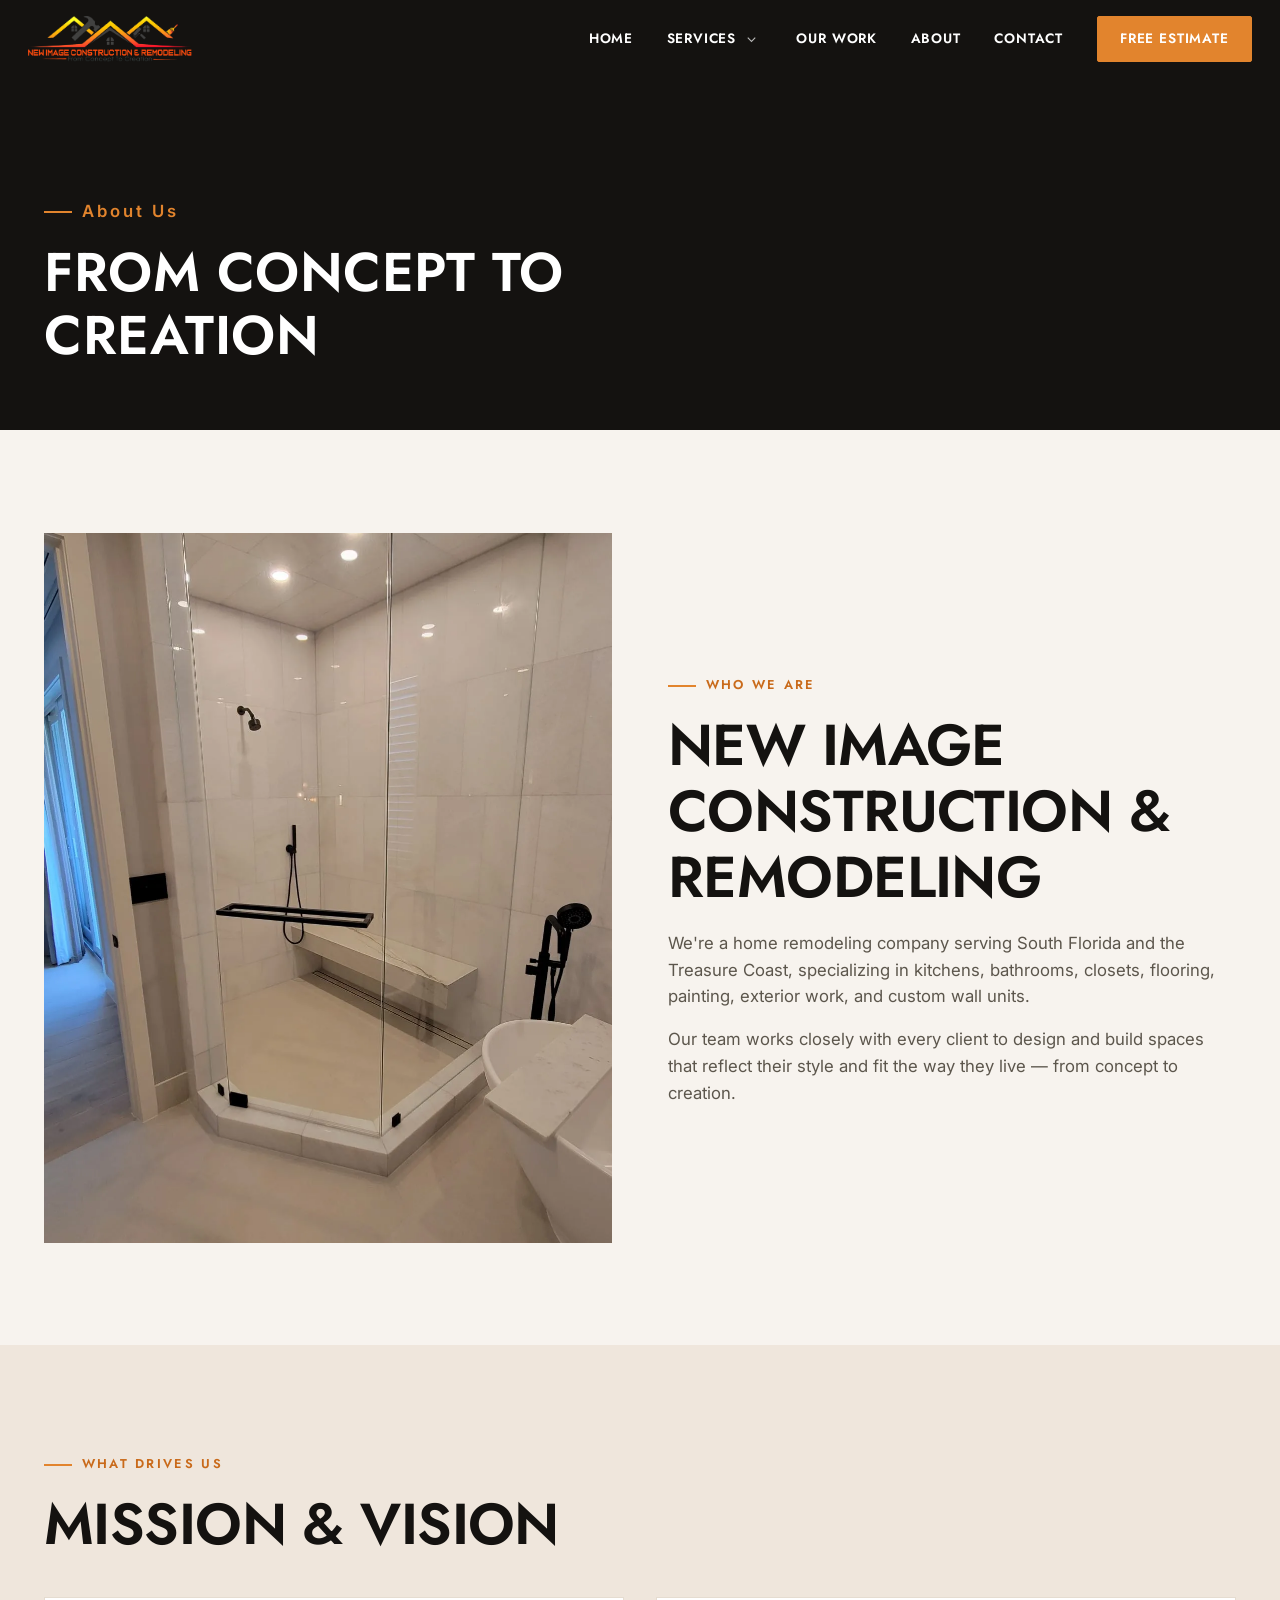
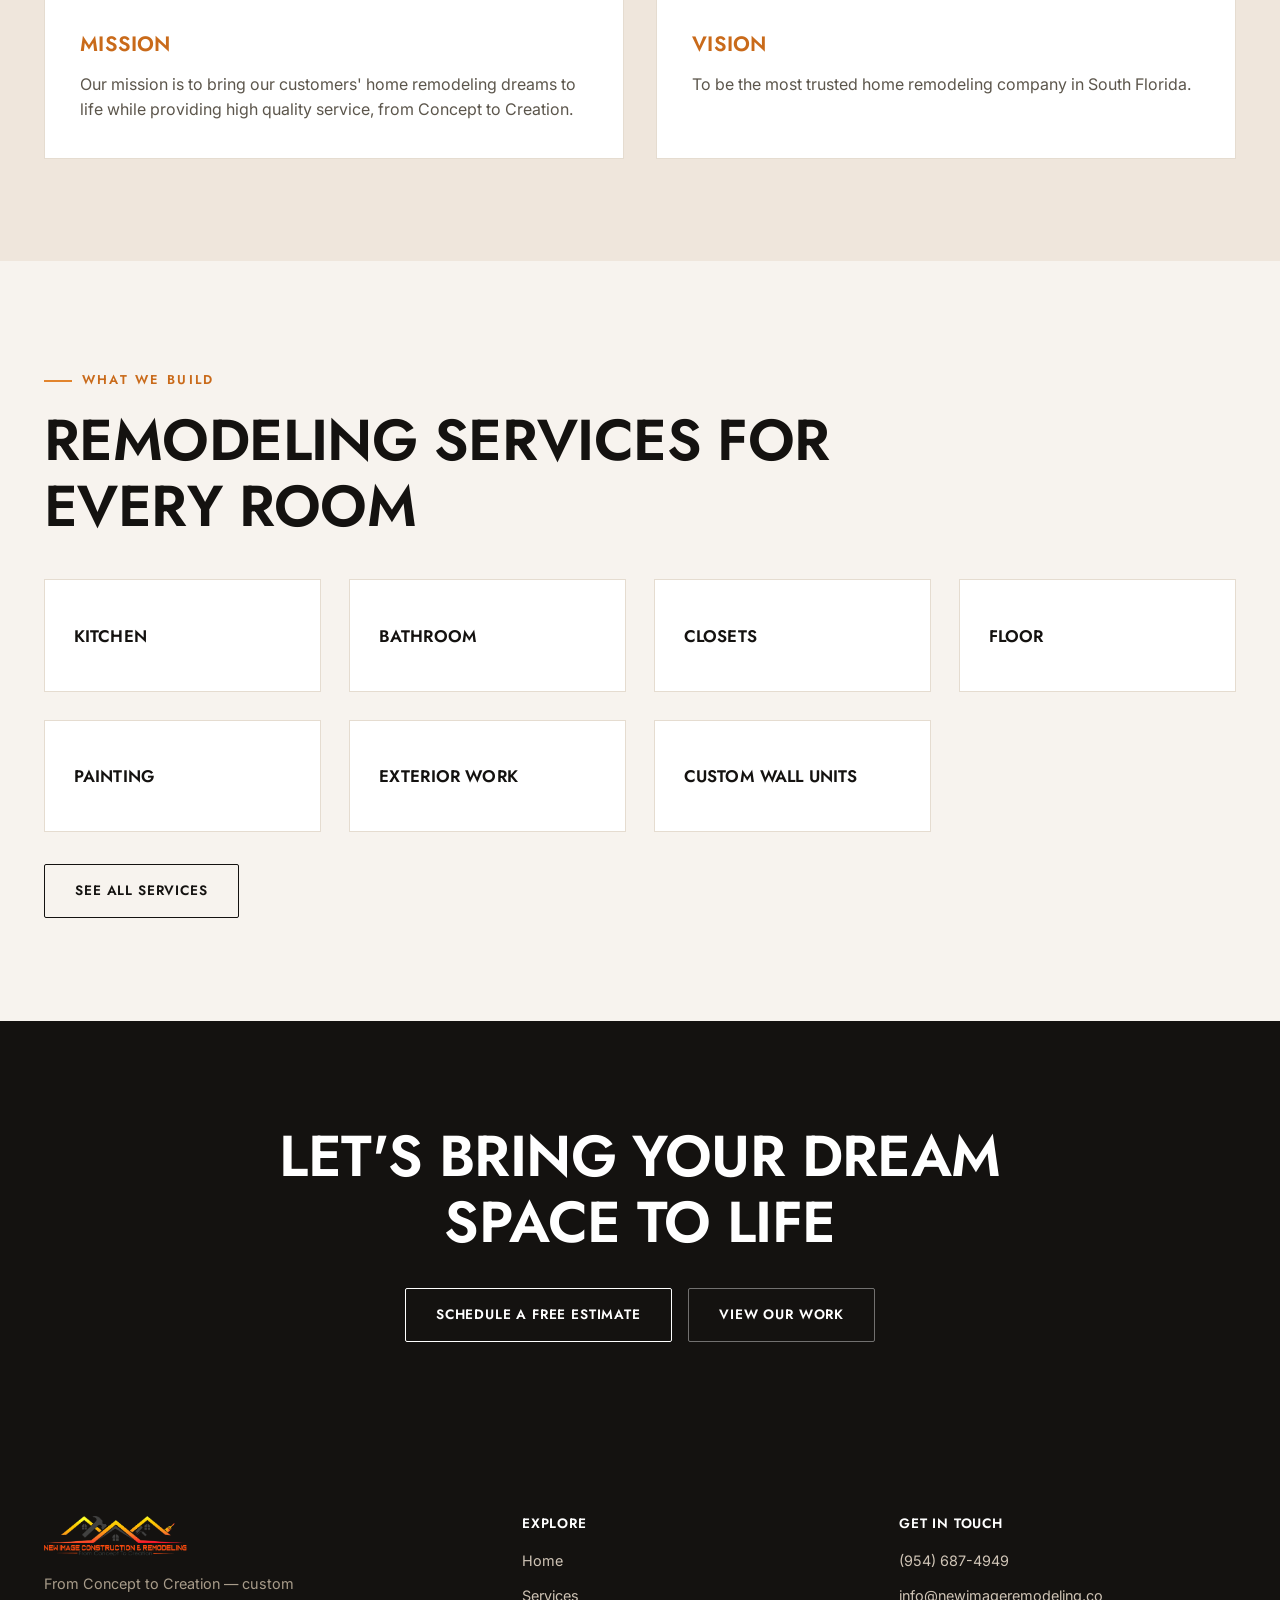
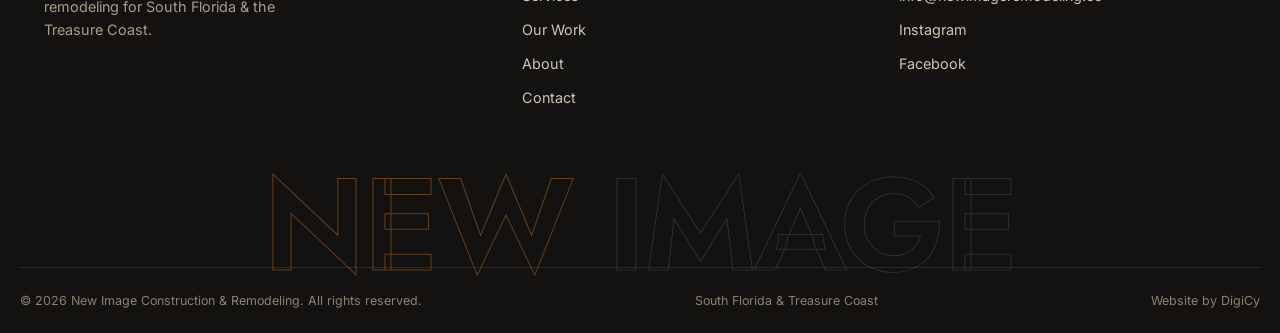
==== commit fc7acebc: "Adopt Eco Woodwork's structural/typographic style, keep New Image's palette User pointed at ecowoodw" ====
--- a/about/index.html
+++ b/about/index.html
@@ -11,7 +11,7 @@
 <link rel="apple-touch-icon" sizes="180x180" href="/assets/logo/apple-touch-icon.png" />
 <link rel="preconnect" href="https://fonts.googleapis.com" />
 <link rel="preconnect" href="https://fonts.gstatic.com" crossorigin />
-<link href="https://fonts.googleapis.com/css2?family=Oswald:wght@500;600;700&family=Inter:wght@400;500;600;700&display=swap" rel="stylesheet" />
+<link href="https://fonts.googleapis.com/css2?family=Jost:wght@500;600;700&family=Inter:wght@400;500;600;700&display=swap" rel="stylesheet" />
 <link rel="stylesheet" href="/css/styles.css?v=3" />
 </head>
 <body>
@@ -143,6 +143,7 @@
       </div>
     </div>
   </div>
+  <p class="footer-wordmark" aria-hidden="true"><span>New</span> Image</p>
   <div class="container footer-bottom">
     <span>&copy; <span data-year></span> New Image Construction &amp; Remodeling. All rights reserved.</span>
     <span>South Florida &amp; Treasure Coast</span>
--- a/css/styles.css
+++ b/css/styles.css
@@ -19,10 +19,10 @@
   --graphite:#5c564c;
   --line:#e5dcd0;
 
-  --font-head:'Oswald', 'Arial Narrow', sans-serif;
+  --font-head:'Jost', 'Century Gothic', 'Avenir Next', sans-serif;
   --font-body:'Inter', -apple-system, BlinkMacSystemFont, 'Segoe UI', sans-serif;
 
-  --section-pad: 6.5rem;
+  --section-pad: clamp(5rem, 8vw, 7.5rem);
   --container-w: 1240px;
 
   --ease: cubic-bezier(.22,.68,.32,1);
@@ -67,7 +67,7 @@
 }
 .eyebrow::before{ content:''; width:28px; height:2px; background:var(--orange); }
 
-.section-title{ font-size:clamp(2rem,4vw,2.9rem); max-width:26ch; }
+.section-title{ font-size:clamp(2.1rem,4.6vw,3.6rem); max-width:22ch; letter-spacing:-.01em; }
 .section-lede{ font-size:1.1rem; color:var(--graphite); max-width:56ch; margin-top:1rem; }
 
 /* ---------------- Buttons ---------------- */
@@ -80,6 +80,8 @@
   transition:background .25s var(--ease), color .25s var(--ease), border-color .25s var(--ease), transform .2s var(--ease);
 }
 .btn:hover{ background:var(--ink); color:var(--white); transform:translateY(-2px); }
+.btn .arrow{ width:15px; height:9px; flex:none; transition:transform .35s var(--ease); }
+.btn:hover .arrow{ transform:translateX(4px); }
 .btn-solid{ background:var(--orange); border-color:var(--orange); color:var(--white); }
 .btn-solid:hover{ background:var(--orange-deep); border-color:var(--orange-deep); }
 .btn-light{ border-color:var(--white); color:var(--white); }
@@ -168,9 +170,14 @@
    so the sticky media layer belongs to this wrapper rather than the hero. */
 .cinema{
   --hero-track:520svh;
-  --hero-outro:90svh;
+  /* Taller than the dissolve itself needs (~90svh) on purpose: the sticky
+     media releases over its own last ~100svh regardless of this box's
+     height (see FILM_TAIL in main.js), so there has to be that much
+     already-solid-cream room after the dissolve completes, or the film
+     visibly slides free mid-dissolve instead of a clean handoff. */
+  --hero-outro:180svh;
   --hero-pan:20%;          /* object-position Y,  driven by JS  */
-  --hero-pan-still:6%;
+  --hero-pan-still:60%;
   --hero-zoom:1;           /* slow push, driven by JS           */
   --hero-fg:#f6f1ea;
   position:relative;
@@ -347,14 +354,17 @@
    ============================================================ */
 .is-cinema .hero-cinema{ height:var(--hero-track); }
 /* The philosophy line scrolls over the still-running film, then dissolves
-   the whole act into the cream page. */
+   into solid cream well before the box ends — the remaining height is
+   settle room for the sticky media's release, not more dissolve, so the
+   text sits in the dark band near the top rather than centered in the
+   whole (much taller) box. */
 .is-cinema .hero-outro{
   position:relative; z-index:1;
   min-height:var(--hero-outro);
-  display:flex; align-items:center;
+  padding-top:64vh;
   background:linear-gradient(180deg,
-    rgba(10,9,8,0) 0%, rgba(10,9,8,.30) 26%, rgba(10,9,8,.78) 52%,
-    #1a1510 72%, #4a3f33 86%, #9c8a72 95%, var(--cream) 100%);
+    rgba(10,9,8,0) 0%, rgba(10,9,8,.30) 13%, rgba(10,9,8,.78) 26%,
+    #1a1510 36%, #4a3f33 43%, #9c8a72 48%, var(--cream) 50%, var(--cream) 100%);
 }
 .is-cinema .hero-stage{
   position:sticky; top:0;
@@ -366,7 +376,10 @@
   position:absolute; inset:0; min-height:0;
   opacity:0; pointer-events:none;
   transform-origin:0 100%;
-  will-change:opacity, transform, filter;
+  /* `filter` here makes the browser hold a filter buffer for all six
+     viewport-sized chapters permanently, which measured at 43fps against
+     60 without it. opacity and transform promote cheaply. */
+  will-change:opacity, transform;
   backface-visibility:hidden;
 }
 .is-cinema .hero-chapter.is-off{ visibility:hidden; }
@@ -387,7 +400,7 @@
 }
 .is-cinema.is-cue-off .hero-cue{ opacity:0; transform:translate(-50%,12px); pointer-events:none; }
 
-/* Buffering hint while the first seconds stream in */
+/* Buffering hint for scrolling ahead of what has loaded */
 .is-cinema .hero-media::after{
   content:''; position:absolute; z-index:5; left:0; right:0; bottom:0; height:2px;
   background:linear-gradient(90deg, var(--orange), var(--gold));
@@ -547,6 +560,11 @@
   font-family:var(--font-head);
   font-size:.8rem; letter-spacing:.06em; text-transform:uppercase; text-align:center; padding:1.5rem;
 }
+/* An author `display` rule beats the UA stylesheet's `[hidden]{display:none}`
+   at equal specificity, so the gallery filter's item.hidden=true was being
+   silently ignored here — the "coming soon" card stayed visible under every
+   filter instead of only "All" and "Painting". */
+.placeholder-figure[hidden]{ display:none; }
 
 .filter-bar{ display:flex; flex-wrap:wrap; gap:.6rem; margin:2.2rem 0 2.5rem; }
 .filter-btn{
@@ -628,6 +646,12 @@
 .footer-links{ display:flex; flex-direction:column; gap:.7rem; }
 .footer-links a{ font-size:.9rem; color:#cfc4b6; }
 .footer-links a:hover{ color:var(--orange); }
+.footer-wordmark{
+  font-family:var(--font-head); font-weight:600; text-transform:uppercase; letter-spacing:-.02em; line-height:.8;
+  font-size:clamp(2.6rem, 10.2vw, 10rem); color:transparent; -webkit-text-stroke:1px rgba(255,255,255,.12);
+  white-space:nowrap; user-select:none; margin:1rem 0 -.08em; text-align:center; overflow:hidden;
+}
+.footer-wordmark span{ -webkit-text-stroke:1px rgba(226,132,45,.4); }
 .footer-bottom{
   display:flex; justify-content:space-between; flex-wrap:wrap; gap:.6rem;
   padding:1.4rem 0; border-top:1px solid rgba(255,255,255,.1); font-size:.78rem; color:#8b8071;
@@ -944,3 +968,114 @@
   .nav-sub{ transition:none; }
   .nav-sub-toggle{ transition:none; }
 }
+
+/* ============================================================
+   SERVICE MOSAIC (home)
+   Seven services in a four-column grid left an empty twelfth cell and
+   seven white text boxes. The tiles now carry the project photography
+   the site already has, and the spans below fill the grid exactly:
+
+     K K B C
+     K K F P
+     E E W W
+   ============================================================ */
+.services-mosaic{
+  display:grid;
+  grid-template-columns:repeat(4,minmax(0,1fr));
+  grid-auto-rows:15.5rem;
+  gap:1rem;
+}
+.service-tile--feature{ grid-column:span 2; grid-row:span 2; }
+.service-tile--wide{ grid-column:span 2; }
+
+.service-tile{
+  position:relative; display:block; overflow:hidden;
+  background:var(--ink); color:var(--white);
+  isolation:isolate;
+}
+.service-tile img,
+.service-tile-plain{
+  position:absolute; inset:0; width:100%; height:100%; z-index:0;
+  object-fit:cover;
+  transition:transform .6s var(--ease);
+}
+/* Painting has no photography in the repo, so its tile is a composed
+   surface rather than a conspicuous gap in the grid. */
+.service-tile-plain{
+  background:
+    radial-gradient(120% 90% at 22% 12%, rgba(226,132,45,.26) 0%, rgba(226,132,45,0) 58%),
+    radial-gradient(95% 85% at 82% 88%, rgba(142,58,31,.34) 0%, rgba(142,58,31,0) 62%),
+    linear-gradient(158deg, #211a14 0%, var(--void) 68%);
+}
+.service-tile::after{
+  content:''; position:absolute; inset:0; z-index:1; pointer-events:none;
+  background:linear-gradient(0deg,
+    rgba(10,9,8,.92) 0%, rgba(10,9,8,.72) 26%, rgba(10,9,8,.28) 55%, rgba(10,9,8,.05) 100%);
+  transition:opacity .4s var(--ease);
+}
+.service-tile-body{
+  position:absolute; inset:auto 0 0 0; z-index:2;
+  display:block; padding:1.5rem 1.4rem 1.35rem;
+}
+.service-tile .num{
+  display:block; font-family:var(--font-head); font-size:.76rem; font-weight:700;
+  letter-spacing:.26em; color:var(--gold); margin-bottom:.5rem;
+}
+.service-tile-title{
+  display:block; font-family:var(--font-head); font-weight:600;
+  text-transform:uppercase; letter-spacing:.01em; line-height:1.1;
+  font-size:1.22rem; color:var(--white);
+}
+.service-tile--feature .service-tile-title{ font-size:1.9rem; }
+.service-tile-desc{
+  display:block; margin-top:.55rem; max-width:34ch;
+  font-size:.9rem; line-height:1.5; color:rgba(246,241,234,.78);
+}
+/* A hairline that grows across the tile on hover, echoing the nav. */
+.service-tile-body::before{
+  content:''; position:absolute; left:1.4rem; top:0; width:0; height:2px;
+  background:var(--orange); transition:width .45s var(--ease);
+}
+.service-tile:hover img{ transform:scale(1.045); }
+.service-tile:hover::after{ opacity:.88; }
+.service-tile:hover .service-tile-body::before{ width:2.6rem; }
+.service-tile:focus-visible{ outline:2px solid var(--orange); outline-offset:3px; }
+
+@media (max-width:1040px){
+  .services-mosaic{ grid-template-columns:repeat(2,minmax(0,1fr)); grid-auto-rows:14rem; }
+  /* K K / B C / F P / E E / W W — ten cells, still no gap. */
+  .service-tile--feature{ grid-column:span 2; grid-row:span 1; }
+  .service-tile--feature .service-tile-title{ font-size:1.6rem; }
+}
+@media (max-width:560px){
+  .services-mosaic{ grid-template-columns:minmax(0,1fr); grid-auto-rows:12.5rem; gap:.8rem; }
+  .service-tile--feature,
+  .service-tile--wide{ grid-column:span 1; grid-row:span 1; }
+  .service-tile-body{ padding:1.2rem 1.15rem 1.1rem; }
+  .service-tile-body::before{ left:1.15rem; }
+}
+
+@media (prefers-reduced-motion: reduce){
+  .service-tile img,
+  .service-tile::after,
+  .service-tile-body::before{ transition:none; }
+  .service-tile:hover img{ transform:none; }
+}
+
+/* Two-column section header: the title alone left a wide empty band to
+   its right on desktop. The lede and the section's link now fill it. */
+.section-head{
+  display:grid; grid-template-columns:minmax(0,1.15fr) minmax(0,.85fr);
+  gap:2.5rem 3.5rem; align-items:end;
+}
+.section-head .section-title{ max-width:18ch; }
+.section-head .section-lede{ margin-top:0; max-width:46ch; }
+.section-head-aside{
+  display:flex; flex-direction:column; align-items:flex-start; gap:1.6rem;
+  padding-bottom:.35rem;
+}
+@media (max-width:900px){
+  .section-head{ grid-template-columns:minmax(0,1fr); gap:1.4rem; align-items:start; }
+  .section-head .section-title{ max-width:22ch; }
+  .section-head-aside{ gap:1.4rem; }
+}
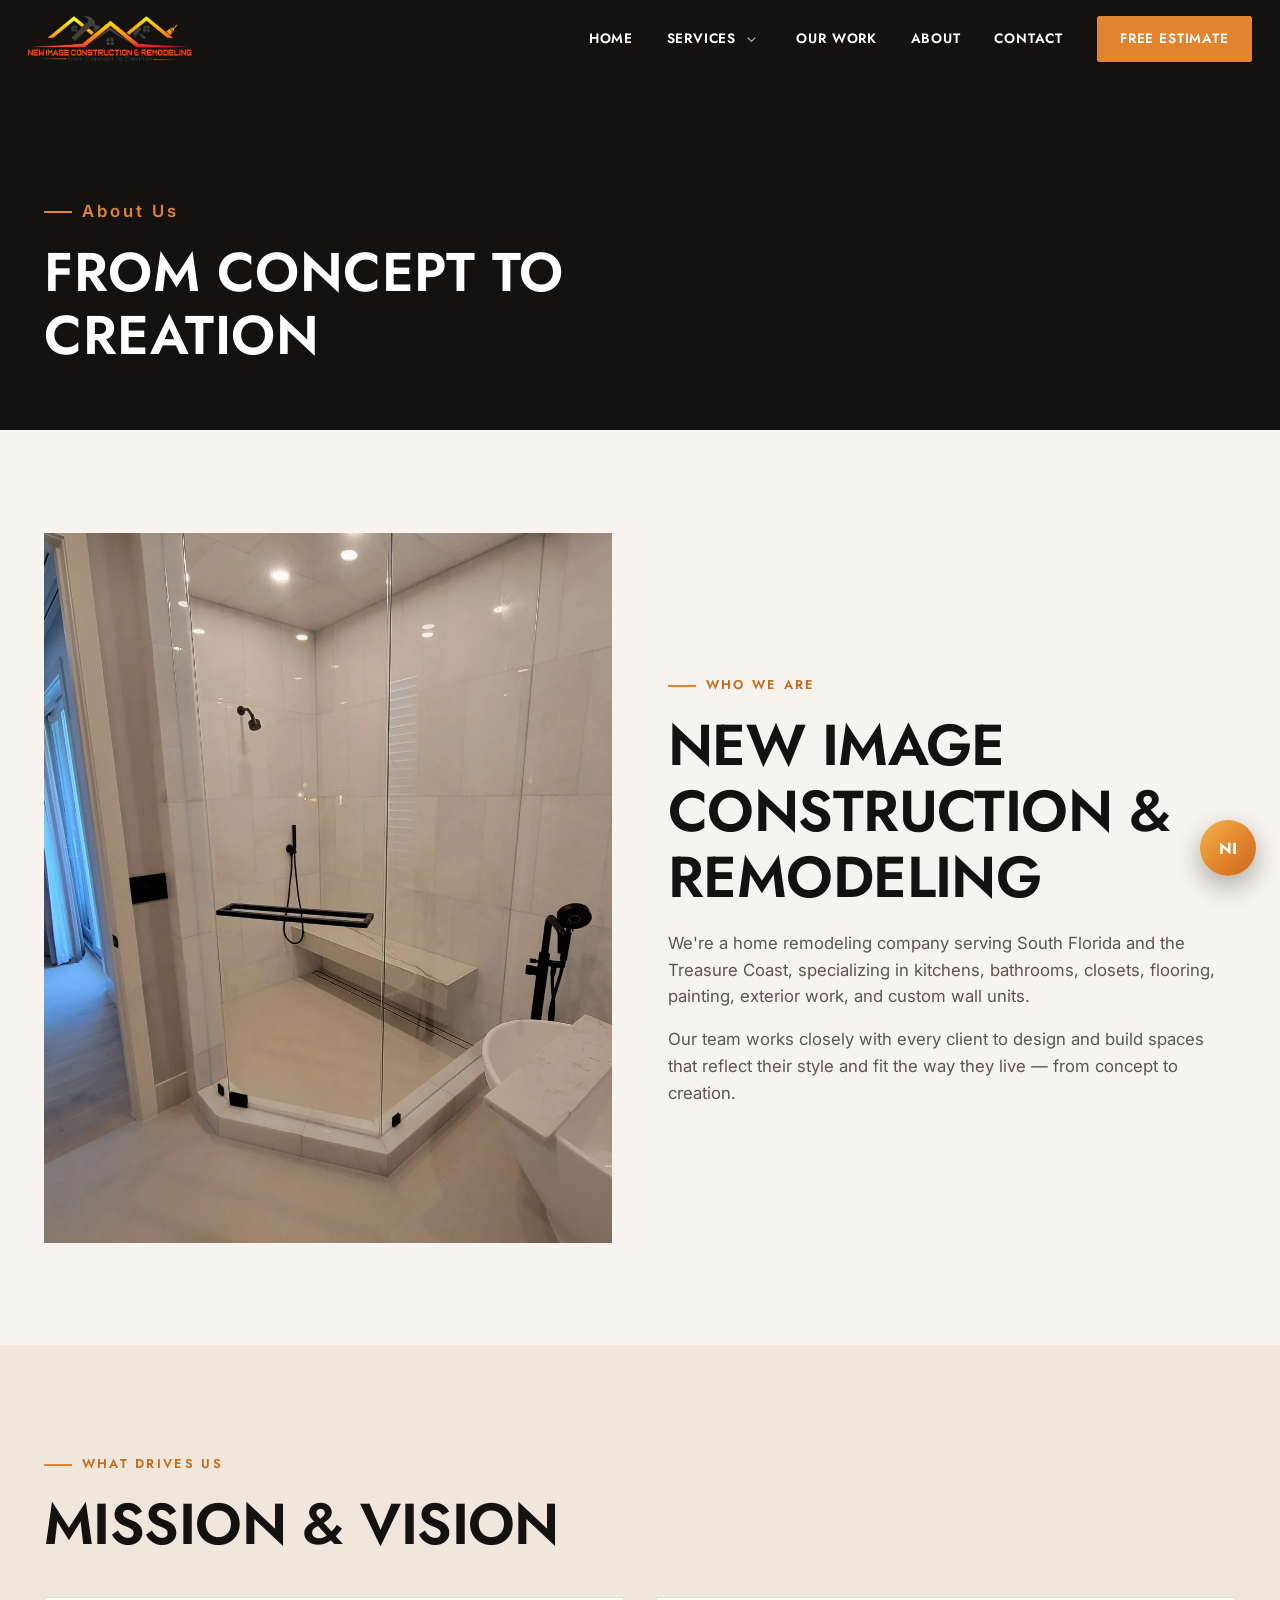
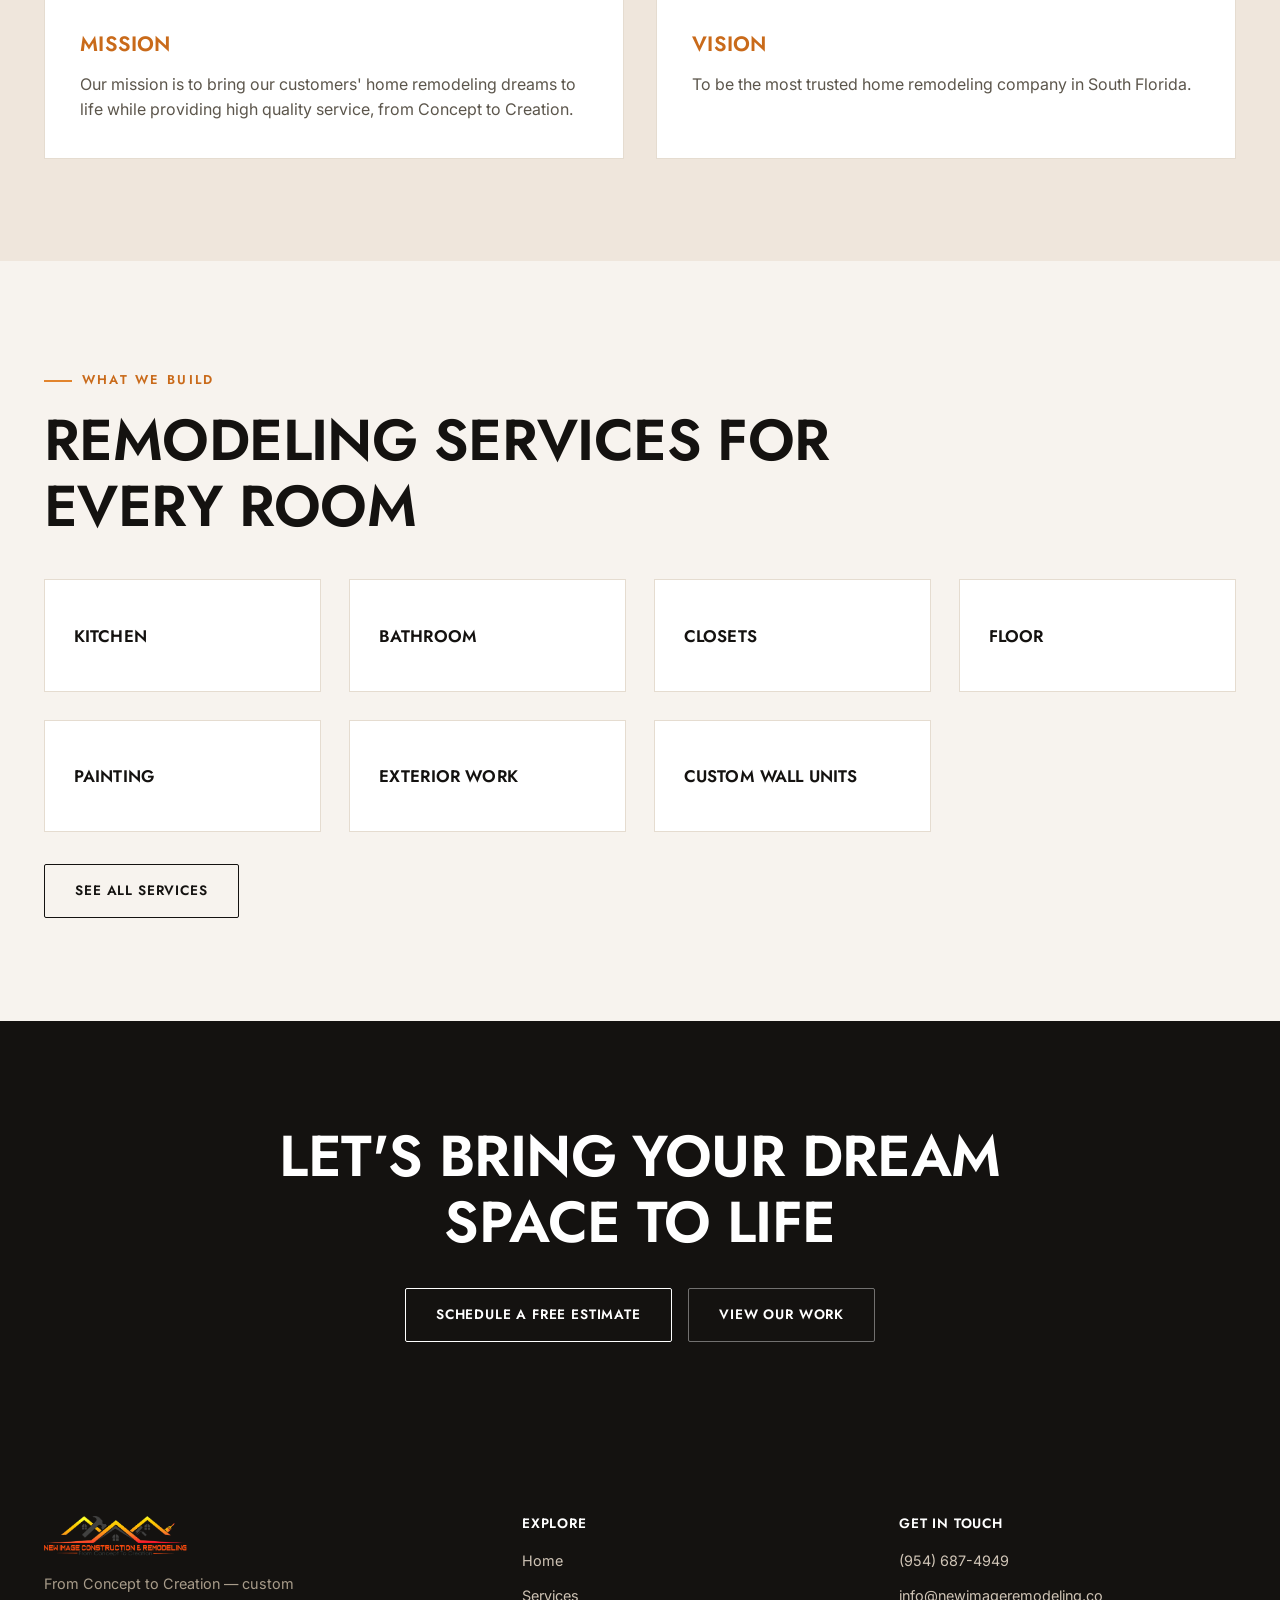
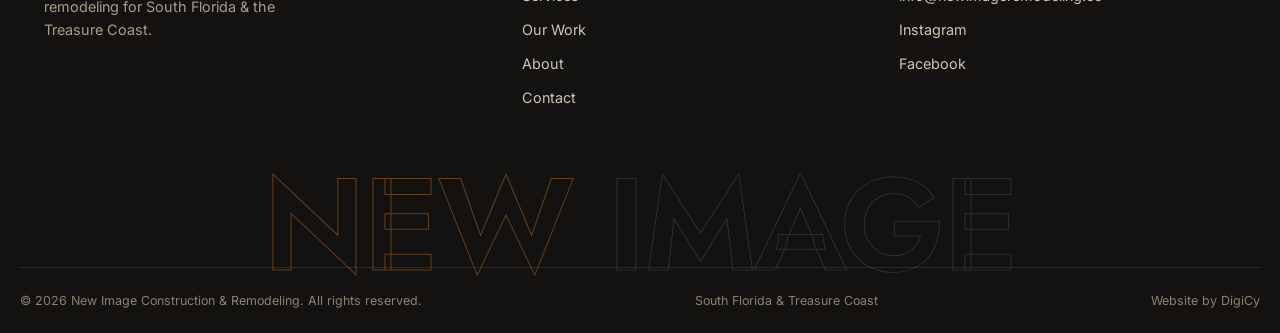
==== commit ecf723b1: "Add an "NI" floating button that lists and jumps to each page's sections User first asked for a real" ====
--- a/about/index.html
+++ b/about/index.html
@@ -151,6 +151,15 @@
   </div>
 </footer>
 
+<button class="ai-fab" type="button" aria-expanded="false" aria-controls="ai-fab-panel" aria-label="What's on this page">NI</button>
+<div class="ai-fab-panel" id="ai-fab-panel" hidden>
+  <div class="ai-fab-panel-head">
+    <p class="ai-fab-panel-title"><span>NI</span> — On this page</p>
+    <button class="ai-fab-close" type="button" aria-label="Close">&times;</button>
+  </div>
+  <ul class="ai-fab-list"></ul>
+</div>
+
 <script src="/js/main.js?v=3"></script>
 </body>
 </html>
--- a/css/styles.css
+++ b/css/styles.css
@@ -170,12 +170,14 @@
    so the sticky media layer belongs to this wrapper rather than the hero. */
 .cinema{
   --hero-track:520svh;
-  /* Taller than the dissolve itself needs (~90svh) on purpose: the sticky
+  /* Taller than the dissolve itself needs (~45svh) on purpose: the sticky
      media releases over its own last ~100svh regardless of this box's
-     height (see FILM_TAIL in main.js), so there has to be that much
-     already-solid-cream room after the dissolve completes, or the film
-     visibly slides free mid-dissolve instead of a clean handoff. */
-  --hero-outro:180svh;
+     height (see FILM_TAIL in main.js), so there has to be nearly that
+     much already-solid-cream room after the dissolve completes, or the
+     film visibly slides free mid-dissolve instead of a clean handoff.
+     Kept as tight as that allows — taller reads as slower to scroll
+     through, not smoother. */
+  --hero-outro:140svh;
   --hero-pan:20%;          /* object-position Y,  driven by JS  */
   --hero-pan-still:60%;
   --hero-zoom:1;           /* slow push, driven by JS           */
@@ -322,13 +324,13 @@
   padding:.45rem 0; background:none; border:0; color:inherit;
 }
 .hero-rail-bar{
-  display:block; width:26px; height:2px; flex:0 0 auto;
-  background:rgba(246,241,234,.28); transition:width .3s var(--ease), background .3s var(--ease);
+  display:block; width:22px; height:2px; flex:0 0 auto;
+  background:rgba(246,241,234,.2); transition:width .3s var(--ease), background .3s var(--ease);
 }
 .hero-rail-text{
-  font-family:var(--font-head); font-size:.68rem; font-weight:600;
+  font-family:var(--font-head); font-size:.64rem; font-weight:600;
   letter-spacing:.18em; text-transform:uppercase;
-  color:rgba(246,241,234,.45);
+  color:rgba(246,241,234,.32);
   transition:color .3s var(--ease);
 }
 .hero-rail button:hover .hero-rail-bar{ background:rgba(246,241,234,.6); }
@@ -361,10 +363,10 @@
 .is-cinema .hero-outro{
   position:relative; z-index:1;
   min-height:var(--hero-outro);
-  padding-top:64vh;
+  padding-top:32vh;
   background:linear-gradient(180deg,
-    rgba(10,9,8,0) 0%, rgba(10,9,8,.30) 13%, rgba(10,9,8,.78) 26%,
-    #1a1510 36%, #4a3f33 43%, #9c8a72 48%, var(--cream) 50%, var(--cream) 100%);
+    rgba(10,9,8,0) 0%, rgba(10,9,8,.30) 8%, rgba(10,9,8,.78) 17%,
+    #1a1510 23%, #4a3f33 28%, #9c8a72 31%, var(--cream) 32%, var(--cream) 100%);
 }
 .is-cinema .hero-stage{
   position:sticky; top:0;
@@ -1079,3 +1081,63 @@
   .section-head .section-title{ max-width:22ch; }
   .section-head-aside{ gap:1.4rem; }
 }
+
+/* ============================================================
+   PAGE ASSISTANT — a floating "NI" button that lists this page's
+   own sections and scrolls to whichever one is picked. Entirely
+   client-side: no chat, no backend, just quick in-page navigation.
+   ============================================================ */
+.ai-fab{
+  position:fixed; right:1.5rem; bottom:1.5rem; z-index:1400;
+  width:56px; height:56px; border-radius:50%; border:0;
+  display:flex; align-items:center; justify-content:center;
+  background:linear-gradient(135deg, var(--gold), var(--orange) 55%, var(--orange-deep));
+  color:var(--white); font-family:var(--font-head); font-weight:700;
+  font-size:1rem; letter-spacing:.02em;
+  box-shadow:0 10px 26px rgba(20,18,16,.32);
+  transition:transform .25s var(--ease), box-shadow .25s var(--ease);
+}
+.ai-fab:hover{ transform:translateY(-2px) scale(1.04); box-shadow:0 14px 32px rgba(20,18,16,.4); }
+.ai-fab[aria-expanded="true"]{ transform:scale(.94); }
+
+.ai-fab-panel{
+  position:fixed; right:1.5rem; bottom:5.4rem; z-index:1399;
+  width:min(320px, calc(100vw - 2.5rem)); max-height:min(60vh, 420px);
+  display:flex; flex-direction:column; overflow:hidden;
+  background:var(--cream); border:1px solid var(--line); border-radius:10px;
+  box-shadow:0 20px 48px rgba(20,18,16,.28);
+  transform:translateY(8px) scale(.98); opacity:0; pointer-events:none;
+  transition:transform .22s var(--ease), opacity .22s var(--ease);
+}
+.ai-fab-panel:not([hidden]){ transform:translateY(0) scale(1); opacity:1; pointer-events:auto; }
+.ai-fab-panel-head{
+  display:flex; align-items:center; justify-content:space-between; gap:1rem;
+  padding:1rem 1.1rem; background:var(--ink); color:var(--white); flex:0 0 auto;
+}
+.ai-fab-panel-title{
+  font-family:var(--font-head); font-weight:600; font-size:.82rem;
+  letter-spacing:.08em; text-transform:uppercase; margin:0;
+}
+.ai-fab-panel-title span{ color:var(--gold); }
+.ai-fab-close{
+  border:0; background:none; color:rgba(255,255,255,.7); font-size:1.3rem;
+  line-height:1; padding:.1rem .3rem; border-radius:4px;
+}
+.ai-fab-close:hover{ color:var(--white); }
+.ai-fab-list{
+  list-style:none; margin:0; padding:.5rem; overflow-y:auto;
+}
+.ai-fab-list li + li{ margin-top:.15rem; }
+.ai-fab-list button{
+  display:block; width:100%; text-align:left; border:0; background:none;
+  padding:.7rem .75rem; border-radius:6px;
+  font-family:var(--font-body); font-size:.88rem; color:var(--ink);
+  transition:background .2s var(--ease);
+}
+.ai-fab-list button:hover, .ai-fab-list button:focus-visible{ background:var(--cream-deep); }
+.ai-fab-empty{ padding:1rem 1.1rem; font-size:.85rem; color:var(--graphite); }
+
+@media (max-width:560px){
+  .ai-fab{ right:1rem; bottom:1rem; width:52px; height:52px; font-size:.92rem; }
+  .ai-fab-panel{ right:1rem; bottom:4.9rem; }
+}
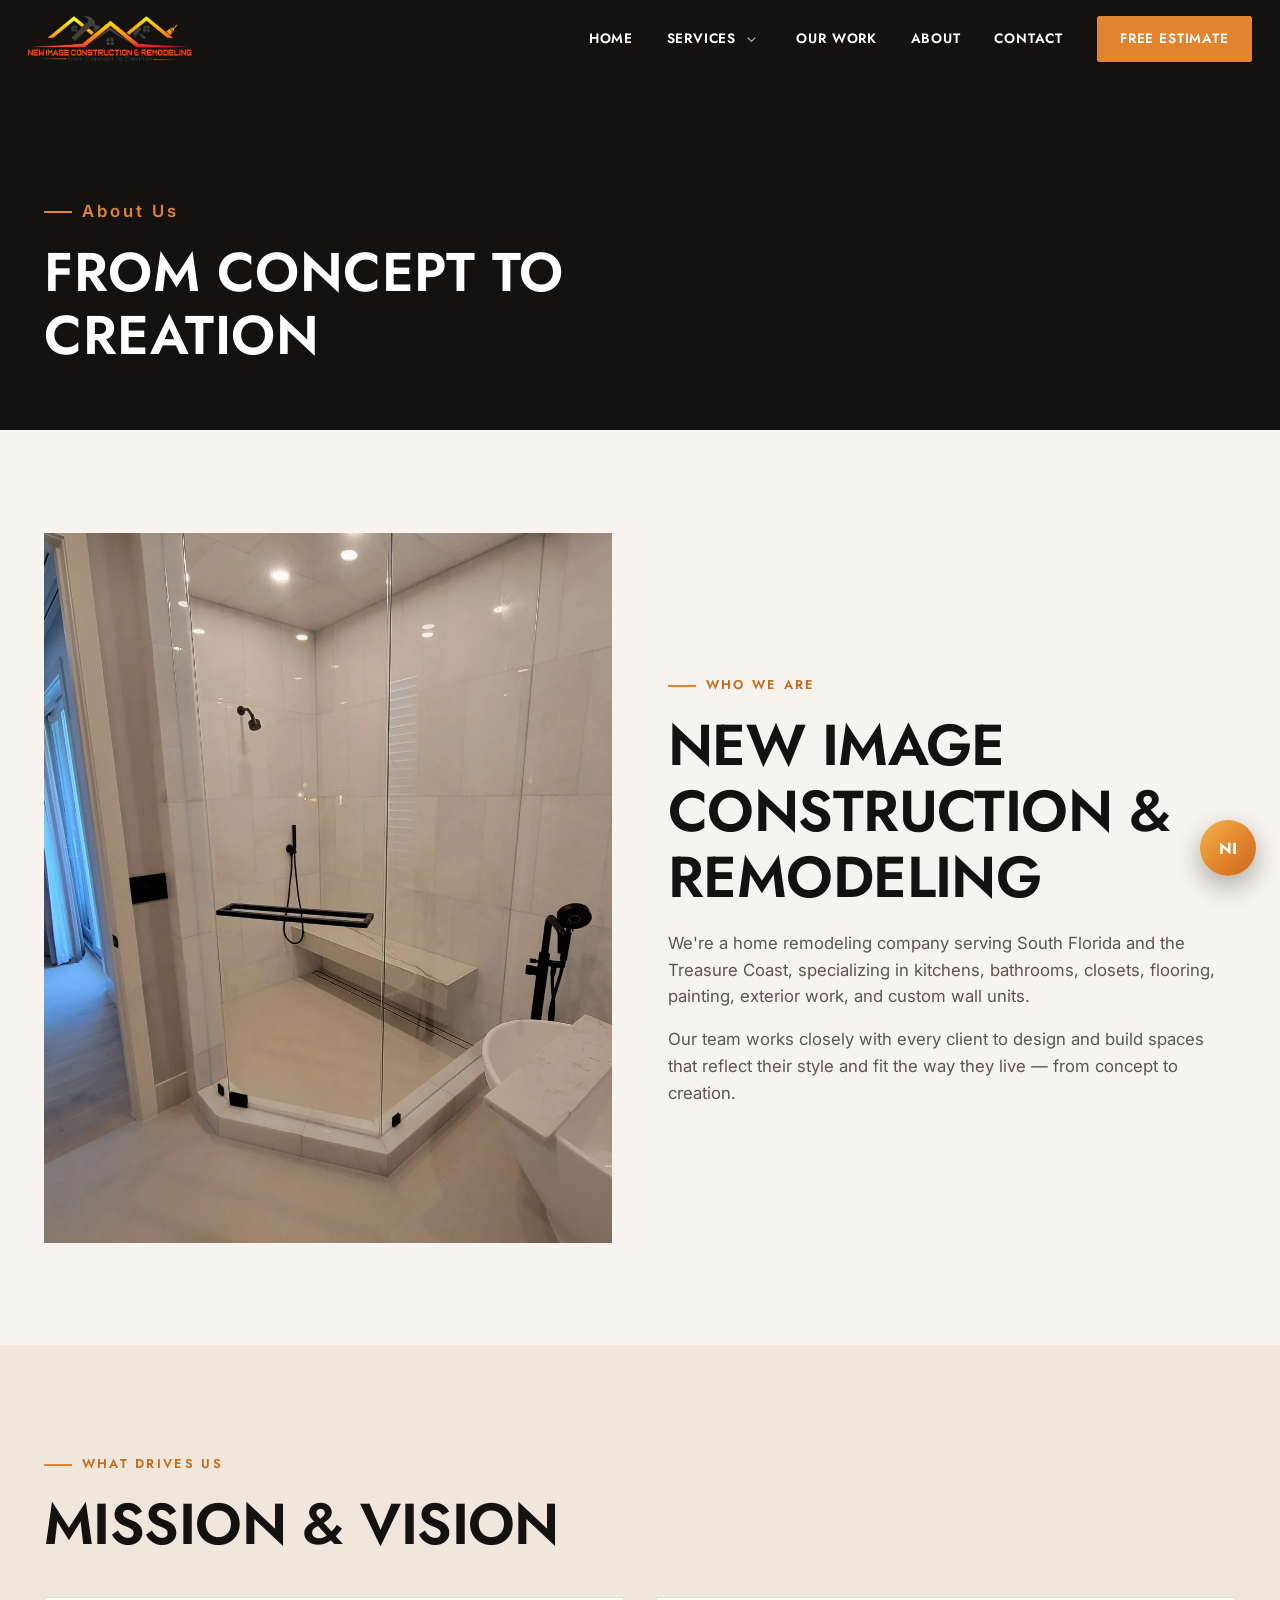
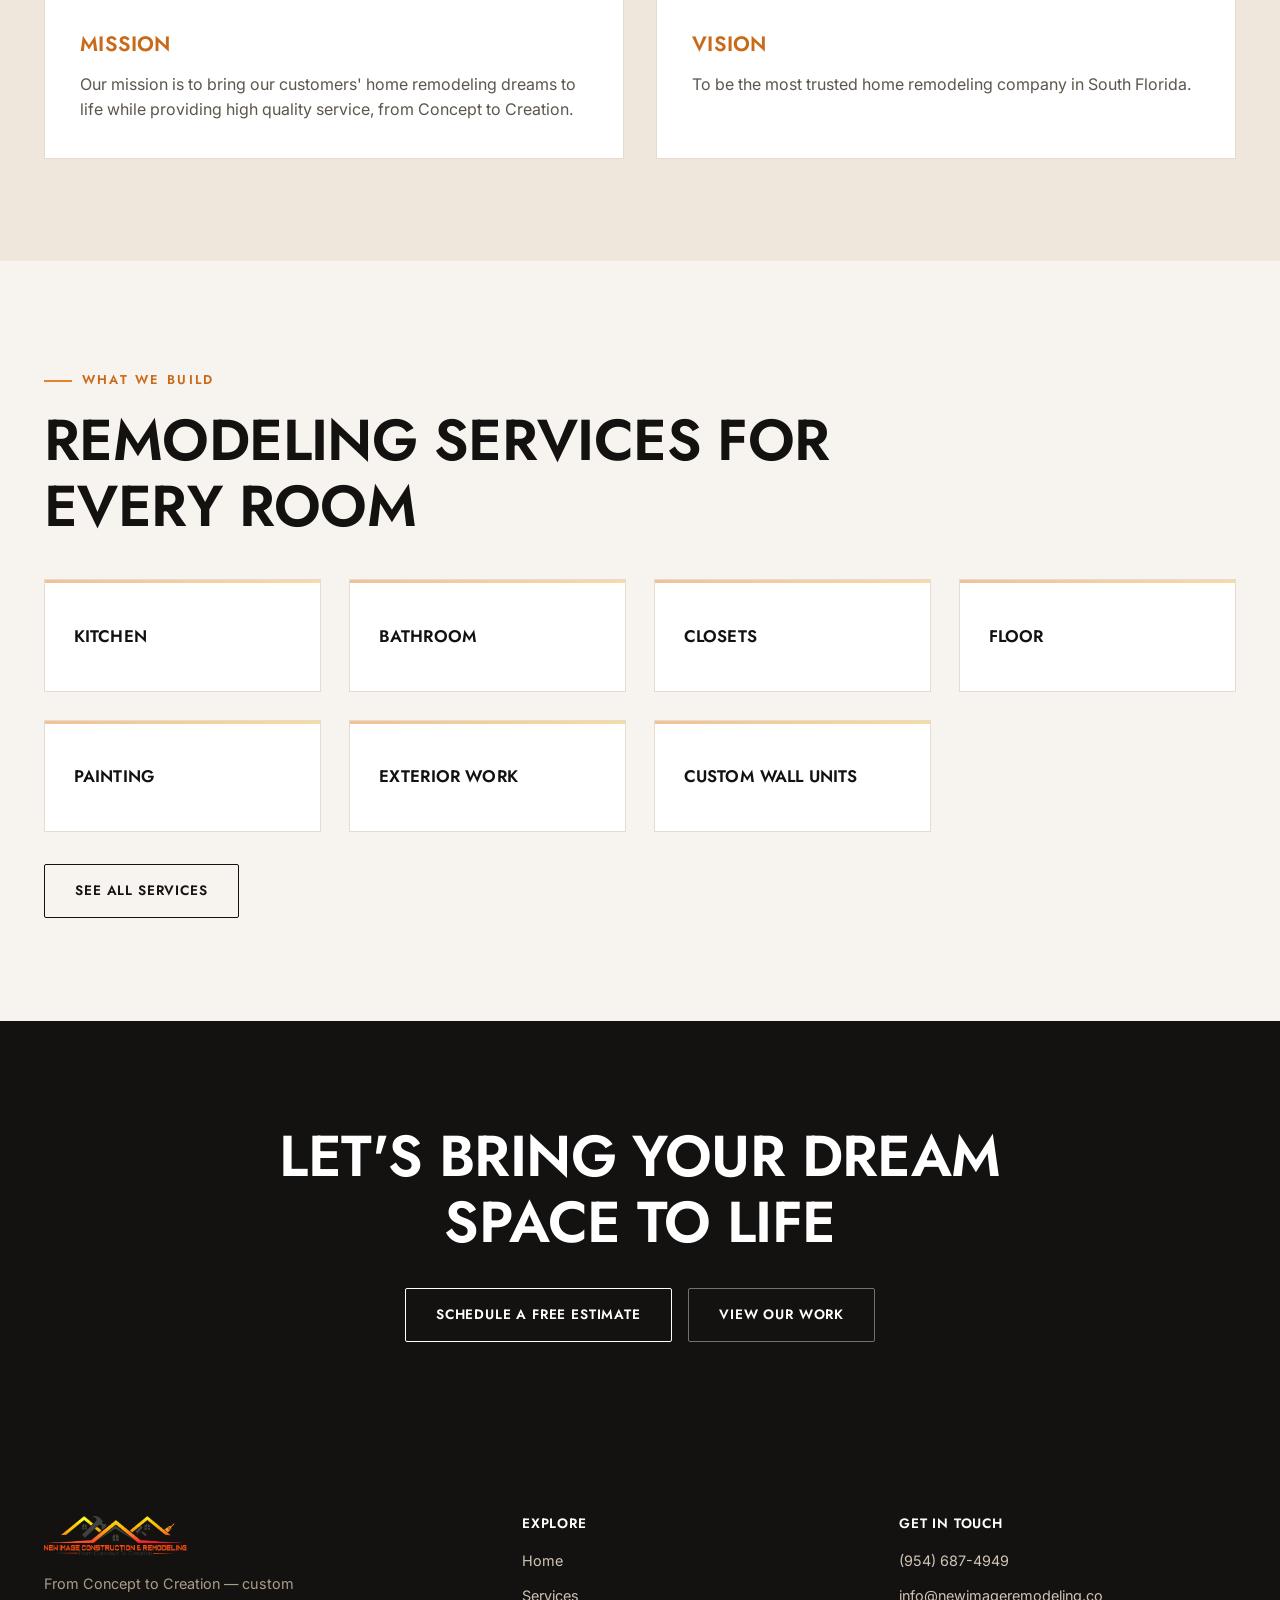
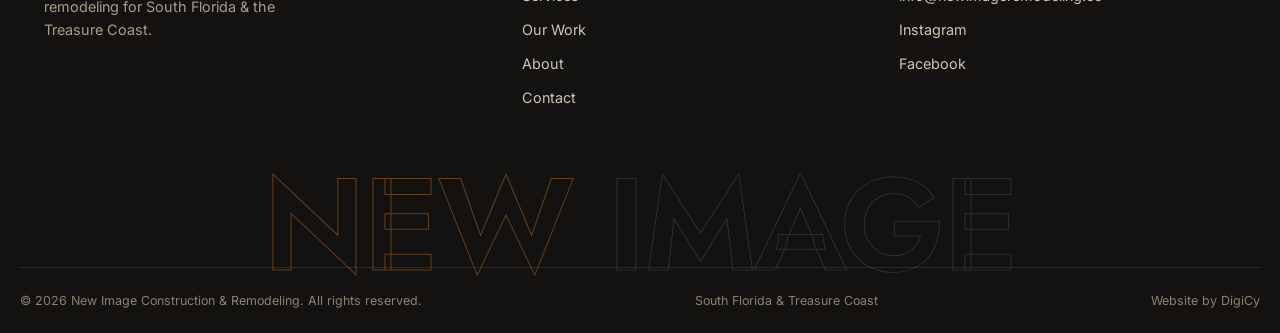
==== commit ca9f1531: "Turn the "NI" button into a real quick-help chat with text input The user's feedback: the assistant " ====
--- a/about/index.html
+++ b/about/index.html
@@ -151,13 +151,24 @@
   </div>
 </footer>
 
-<button class="ai-fab" type="button" aria-expanded="false" aria-controls="ai-fab-panel" aria-label="What's on this page">NI</button>
+<button class="ai-fab" type="button" aria-expanded="false" aria-controls="ai-fab-panel" aria-label="Chat with New Image — quick answers">NI</button>
 <div class="ai-fab-panel" id="ai-fab-panel" hidden>
   <div class="ai-fab-panel-head">
-    <p class="ai-fab-panel-title"><span>NI</span> — On this page</p>
+    <p class="ai-fab-panel-title"><span>NI</span> — Quick Help</p>
     <button class="ai-fab-close" type="button" aria-label="Close">&times;</button>
   </div>
-  <ul class="ai-fab-list"></ul>
+  <div class="ai-fab-messages" data-ai-messages aria-live="polite"></div>
+  <div class="ai-fab-chips" data-ai-chips hidden></div>
+  <form class="ai-fab-form" data-ai-form>
+    <input type="text" class="ai-fab-input" data-ai-input placeholder="Ask about services, pricing, contact…" aria-label="Ask a question" autocomplete="off" />
+    <button type="submit" class="ai-fab-send" aria-label="Send">
+      <svg viewBox="0 0 16 10" fill="none" stroke="currentColor" stroke-width="1.6" aria-hidden="true"><path d="M0 5h15M11 1l4 4-4 4"/></svg>
+    </button>
+  </form>
+  <details class="ai-fab-onpage">
+    <summary>Jump to a section on this page</summary>
+    <ul class="ai-fab-list"></ul>
+  </details>
 </div>
 
 <script src="/js/main.js?v=3"></script>
--- a/css/styles.css
+++ b/css/styles.css
@@ -166,18 +166,17 @@
    motion, save-data). `.is-cinema` upgrades it to the sticky,
    scroll-driven experience; JS adds that class only when safe.
    ============================================================ */
-/* The film runs behind the hero AND the philosophy line that follows it,
-   so the sticky media layer belongs to this wrapper rather than the hero. */
+/* The sticky media layer is scoped to the hero alone now — it used to
+   also span the "Our Philosophy" line after it, which meant that section
+   needed ~100svh of already-solid buffer for the sticky release to clear
+   invisibly (a `position:sticky` element releases over its own last
+   ~100vh, tied to its height, not something a shorter box can avoid).
+   That buffer read as a dead, unexplained gap rather than a pause, so
+   the philosophy line is now a plain section below, with the same
+   scroll-reveal every other section on the page uses — no sticky
+   hand-off to manage, nothing to keep in sync. */
 .cinema{
   --hero-track:520svh;
-  /* Taller than the dissolve itself needs (~45svh) on purpose: the sticky
-     media releases over its own last ~100svh regardless of this box's
-     height (see FILM_TAIL in main.js), so there has to be nearly that
-     much already-solid-cream room after the dissolve completes, or the
-     film visibly slides free mid-dissolve instead of a clean handoff.
-     Kept as tight as that allows — taller reads as slower to scroll
-     through, not smoother. */
-  --hero-outro:140svh;
   --hero-pan:20%;          /* object-position Y,  driven by JS  */
   --hero-pan-still:60%;
   --hero-zoom:1;           /* slow push, driven by JS           */
@@ -187,7 +186,7 @@
   color:var(--hero-fg);
   isolation:isolate;
 }
-.hero-cinema{ position:relative; z-index:1; margin-top:-100vh; margin-top:-100dvh; }
+.hero-cinema{ position:relative; z-index:1; }
 .hero-stage{ position:relative; }
 
 /* ---- skip link ---- */
@@ -355,22 +354,15 @@
    CINEMA MODE — enabled by JS
    ============================================================ */
 .is-cinema .hero-cinema{ height:var(--hero-track); }
-/* The philosophy line scrolls over the still-running film, then dissolves
-   into solid cream well before the box ends — the remaining height is
-   settle room for the sticky media's release, not more dissolve, so the
-   text sits in the dark band near the top rather than centered in the
-   whole (much taller) box. */
-.is-cinema .hero-outro{
-  position:relative; z-index:1;
-  min-height:var(--hero-outro);
-  padding-top:32vh;
-  background:linear-gradient(180deg,
-    rgba(10,9,8,0) 0%, rgba(10,9,8,.30) 8%, rgba(10,9,8,.78) 17%,
-    #1a1510 23%, #4a3f33 28%, #9c8a72 31%, var(--cream) 32%, var(--cream) 100%);
-}
+/* hero-media (the sticky video layer) is the first child of .hero-cinema
+   now and takes up its own 100vh in that box's normal flow. hero-stage
+   needs to sit on top of it from scroll position zero, not from 100vh
+   down, so it gets pulled back up by the same amount — the same trick
+   .hero-cinema itself used to need when hero-media was its own sibling. */
 .is-cinema .hero-stage{
   position:sticky; top:0;
   height:100svh; height:100dvh;
+  margin-top:-100vh; margin-top:-100dvh;
   overflow:clip;
 }
 .is-cinema .hero-chapters{ position:absolute; inset:0; margin:0; }
@@ -480,12 +472,17 @@
   padding:clamp(6rem,14vh,10rem) 0 clamp(6rem,13vh,9rem);
   background:linear-gradient(180deg, var(--void) 0%, #0d0b09 44%, #241d16 70%, #7d6c58 90%, var(--cream) 100%);
 }
-.hero-outro .eyebrow{ color:var(--gold); justify-content:center; }
+.hero-outro .eyebrow{ color:var(--gold); justify-content:center; text-shadow:0 2px 10px rgba(0,0,0,.5); }
 .hero-outro .eyebrow::before{ background:var(--orange); }
 .hero-outro-statement{
   font-family:var(--font-head); text-transform:none; font-weight:500;
   font-size:clamp(1.6rem,3.6vw,2.6rem); line-height:1.4;
   max-width:20ch; margin:1.4rem auto 0; color:#f2ece3;
+  /* This section's own background is a dark-to-cream gradient, so the
+     text's exact position over it can shift a little across breakpoints
+     and content changes — a soft dark shadow keeps it legible without
+     needing pixel-perfect alignment between the two. */
+  text-shadow:0 2px 16px rgba(0,0,0,.5), 0 1px 3px rgba(0,0,0,.6);
 }
 .hero-outro-statement .orange{ color:var(--orange); }
 
@@ -501,6 +498,8 @@
 [data-animate-delay="4"]{ transition-delay:.32s; }
 @media (prefers-reduced-motion: reduce){
   [data-animate]{ opacity:1; transform:none; transition:none; }
+  .service-card[data-animate],
+  .process-step[data-animate]{ transform:none; }
 }
 
 /* ---------------- Cards / Grids ---------------- */
@@ -512,27 +511,71 @@
 @media (max-width:620px){ .cols-2,.cols-3,.cols-4{ grid-template-columns:1fr; } }
 
 .service-card{
-  display:block;
+  position:relative; display:block; overflow:hidden;
   background:var(--white); border:1px solid var(--line); padding:2.2rem 1.8rem;
   transition:transform .3s var(--ease), box-shadow .3s var(--ease), border-color .3s var(--ease);
 }
-.service-card:hover{ transform:translateY(-6px); box-shadow:0 20px 40px -20px rgba(20,18,16,.25); border-color:var(--orange); }
-.service-card .num{ font-family:var(--font-head); font-size:.9rem; color:var(--orange); font-weight:600; }
+.service-card:hover{
+  transform:translateY(-6px);
+  box-shadow:0 20px 40px -20px rgba(20,18,16,.25), 0 0 32px -6px rgba(226,132,45,.4);
+  border-color:var(--orange);
+}
+.service-card .num{
+  position:relative; display:inline-block; font-family:var(--font-head); font-size:.9rem; color:var(--orange); font-weight:600;
+  transition:transform .3s var(--ease), color .3s var(--ease), text-shadow .3s var(--ease);
+}
+.service-card:hover .num{ color:var(--orange-deep); transform:scale(1.2); text-shadow:0 0 14px rgba(226,132,45,.55); }
 .service-card h3{ font-size:1.2rem; margin:.7rem 0 .6rem; }
 .service-card p{ color:var(--graphite); font-size:.95rem; }
+
+/* Cards that fly in on scroll (rather than just fade+rise) get a touch of
+   scale too, so the "landing" reads as more alive on the larger grids. */
+.service-card[data-animate],
+.process-step[data-animate]{ transform:translateY(28px) scale(.96); }
+.service-card[data-animate].is-visible,
+.process-step[data-animate].is-visible{ transform:none; }
 
 /* ---------------- Process steps ---------------- */
 .process-list{ display:grid; grid-template-columns:repeat(auto-fit,minmax(200px,1fr)); gap:1.5rem; margin-top:3rem; }
 .process-step{
-  position:relative; padding:1.8rem 1.4rem; background:var(--white); border:1px solid var(--line);
+  position:relative; overflow:hidden; padding:1.8rem 1.4rem; background:var(--white); border:1px solid var(--line);
+  transition:transform .3s var(--ease), box-shadow .3s var(--ease), border-color .3s var(--ease);
+}
+.process-step:hover{
+  transform:translateY(-6px);
+  box-shadow:0 20px 40px -20px rgba(20,18,16,.25), 0 0 32px -6px rgba(226,132,45,.4);
+  border-color:var(--orange);
 }
 .process-step .step-num{
-  display:inline-flex; align-items:center; justify-content:center;
+  position:relative; display:inline-flex; align-items:center; justify-content:center;
   width:38px; height:38px; border-radius:50%; background:var(--ink); color:var(--white);
   font-family:var(--font-head); font-weight:600; margin-bottom:1rem;
-}
+  transition:background .3s var(--ease), transform .3s var(--ease), box-shadow .3s var(--ease);
+}
+.process-step:hover .step-num{ background:var(--orange); transform:scale(1.1); box-shadow:0 0 0 6px rgba(226,132,45,.18); }
 .process-step h4{ font-size:1.05rem; margin-bottom:.5rem; }
 .process-step p{ font-size:.88rem; color:var(--graphite); }
+
+/* A slim accent bar across the top of every card, brightening on hover,
+   plus a soft diagonal shine that sweeps through on hover — the flat
+   white cards read as "basic" without some light of their own. */
+.service-card::before, .process-step::before{
+  content:''; position:absolute; top:0; left:0; right:0; height:3px;
+  background:linear-gradient(90deg, var(--orange) 0%, var(--gold) 100%);
+  opacity:.5; transition:opacity .3s var(--ease), height .3s var(--ease);
+}
+.service-card:hover::before, .process-step:hover::before{ opacity:1; height:4px; }
+.service-card::after, .process-step::after{
+  content:''; position:absolute; inset:0; pointer-events:none;
+  background:linear-gradient(115deg, transparent 42%, rgba(255,255,255,.5) 50%, transparent 58%);
+  transform:translateX(-130%);
+  transition:transform .8s var(--ease);
+}
+.service-card:hover::after, .process-step:hover::after{ transform:translateX(130%); }
+
+.area-band{ position:relative; background-size:cover; background-position:center; color:var(--white); overflow:clip; }
+.area-band::before{ content:''; position:absolute; inset:0; background:linear-gradient(180deg, rgba(10,9,8,.6) 0%, rgba(10,9,8,.8) 100%); }
+.area-band .container{ position:relative; z-index:1; }
 
 /* ---------------- Gallery ---------------- */
 .masonry{
@@ -1083,9 +1126,11 @@
 }
 
 /* ============================================================
-   PAGE ASSISTANT — a floating "NI" button that lists this page's
-   own sections and scrolls to whichever one is picked. Entirely
-   client-side: no chat, no backend, just quick in-page navigation.
+   PAGE ASSISTANT — a floating "NI" button opening a small quick-help
+   chat. Entirely client-side: replies are keyword-matched against a
+   fixed list of real facts about the business (no backend, no real
+   AI — a static site has nowhere safe to hold an API key). It also
+   still lists this page's own sections as a "jump to" shortcut.
    ============================================================ */
 .ai-fab{
   position:fixed; right:1.5rem; bottom:1.5rem; z-index:1400;
@@ -1102,7 +1147,7 @@
 
 .ai-fab-panel{
   position:fixed; right:1.5rem; bottom:5.4rem; z-index:1399;
-  width:min(320px, calc(100vw - 2.5rem)); max-height:min(60vh, 420px);
+  width:min(340px, calc(100vw - 2.5rem)); max-height:min(78vh, 560px);
   display:flex; flex-direction:column; overflow:hidden;
   background:var(--cream); border:1px solid var(--line); border-radius:10px;
   box-shadow:0 20px 48px rgba(20,18,16,.28);
@@ -1124,18 +1169,78 @@
   line-height:1; padding:.1rem .3rem; border-radius:4px;
 }
 .ai-fab-close:hover{ color:var(--white); }
+
+/* ---- chat thread ---- */
+.ai-fab-messages{
+  flex:1 1 auto; min-height:180px; overflow-y:auto;
+  padding:1rem 1.1rem; display:flex; flex-direction:column; gap:.65rem;
+}
+.ai-msg{
+  max-width:86%; padding:.6rem .8rem; border-radius:10px;
+  font-size:.88rem; line-height:1.45;
+}
+.ai-msg a{ color:inherit; text-decoration:underline; text-underline-offset:2px; }
+.ai-msg.is-bot{
+  align-self:flex-start; background:var(--white); border:1px solid var(--line);
+  color:var(--ink); border-bottom-left-radius:2px;
+}
+.ai-msg.is-user{
+  align-self:flex-end; background:var(--orange); color:var(--white);
+  border-bottom-right-radius:2px;
+}
+
+.ai-fab-chips{
+  display:flex; flex-wrap:wrap; gap:.45rem;
+  padding:0 1.1rem .8rem; flex:0 0 auto;
+}
+.ai-fab-chips button{
+  border:1px solid var(--orange); background:none; color:var(--orange-deep);
+  border-radius:999px; padding:.4rem .8rem; font-size:.78rem; font-weight:600;
+  transition:background .2s var(--ease), color .2s var(--ease);
+}
+.ai-fab-chips button:hover{ background:var(--orange); color:var(--white); }
+
+.ai-fab-form{
+  display:flex; gap:.5rem; padding:.8rem 1.1rem;
+  border-top:1px solid var(--line); flex:0 0 auto;
+}
+.ai-fab-input{
+  flex:1 1 auto; min-width:0; border:1px solid var(--line); border-radius:8px;
+  padding:.6rem .75rem; font-family:var(--font-body); font-size:.88rem;
+  background:var(--white); color:var(--ink);
+}
+.ai-fab-input:focus-visible{ outline:2px solid var(--orange); outline-offset:1px; }
+.ai-fab-send{
+  flex:0 0 auto; width:38px; height:38px; border-radius:8px; border:0;
+  background:var(--orange); color:var(--white);
+  display:flex; align-items:center; justify-content:center;
+  transition:background .2s var(--ease);
+}
+.ai-fab-send:hover{ background:var(--orange-deep); }
+.ai-fab-send svg{ width:16px; height:10px; }
+
+/* ---- on-page jump list, tucked under a native disclosure ---- */
+.ai-fab-onpage{ flex:0 0 auto; border-top:1px solid var(--line); }
+.ai-fab-onpage summary{
+  cursor:pointer; list-style:none; padding:.7rem 1.1rem;
+  font-family:var(--font-head); font-weight:600; font-size:.72rem;
+  letter-spacing:.06em; text-transform:uppercase; color:var(--graphite);
+}
+.ai-fab-onpage summary::-webkit-details-marker{ display:none; }
+.ai-fab-onpage summary::after{ content:'+'; float:right; }
+.ai-fab-onpage[open] summary::after{ content:'\2212'; }
 .ai-fab-list{
-  list-style:none; margin:0; padding:.5rem; overflow-y:auto;
+  list-style:none; margin:0; padding:0 .5rem .5rem; max-height:180px; overflow-y:auto;
 }
 .ai-fab-list li + li{ margin-top:.15rem; }
 .ai-fab-list button{
   display:block; width:100%; text-align:left; border:0; background:none;
-  padding:.7rem .75rem; border-radius:6px;
-  font-family:var(--font-body); font-size:.88rem; color:var(--ink);
+  padding:.6rem .75rem; border-radius:6px;
+  font-family:var(--font-body); font-size:.86rem; color:var(--ink);
   transition:background .2s var(--ease);
 }
 .ai-fab-list button:hover, .ai-fab-list button:focus-visible{ background:var(--cream-deep); }
-.ai-fab-empty{ padding:1rem 1.1rem; font-size:.85rem; color:var(--graphite); }
+.ai-fab-empty{ padding:0 .75rem .75rem; font-size:.85rem; color:var(--graphite); }
 
 @media (max-width:560px){
   .ai-fab{ right:1rem; bottom:1rem; width:52px; height:52px; font-size:.92rem; }
